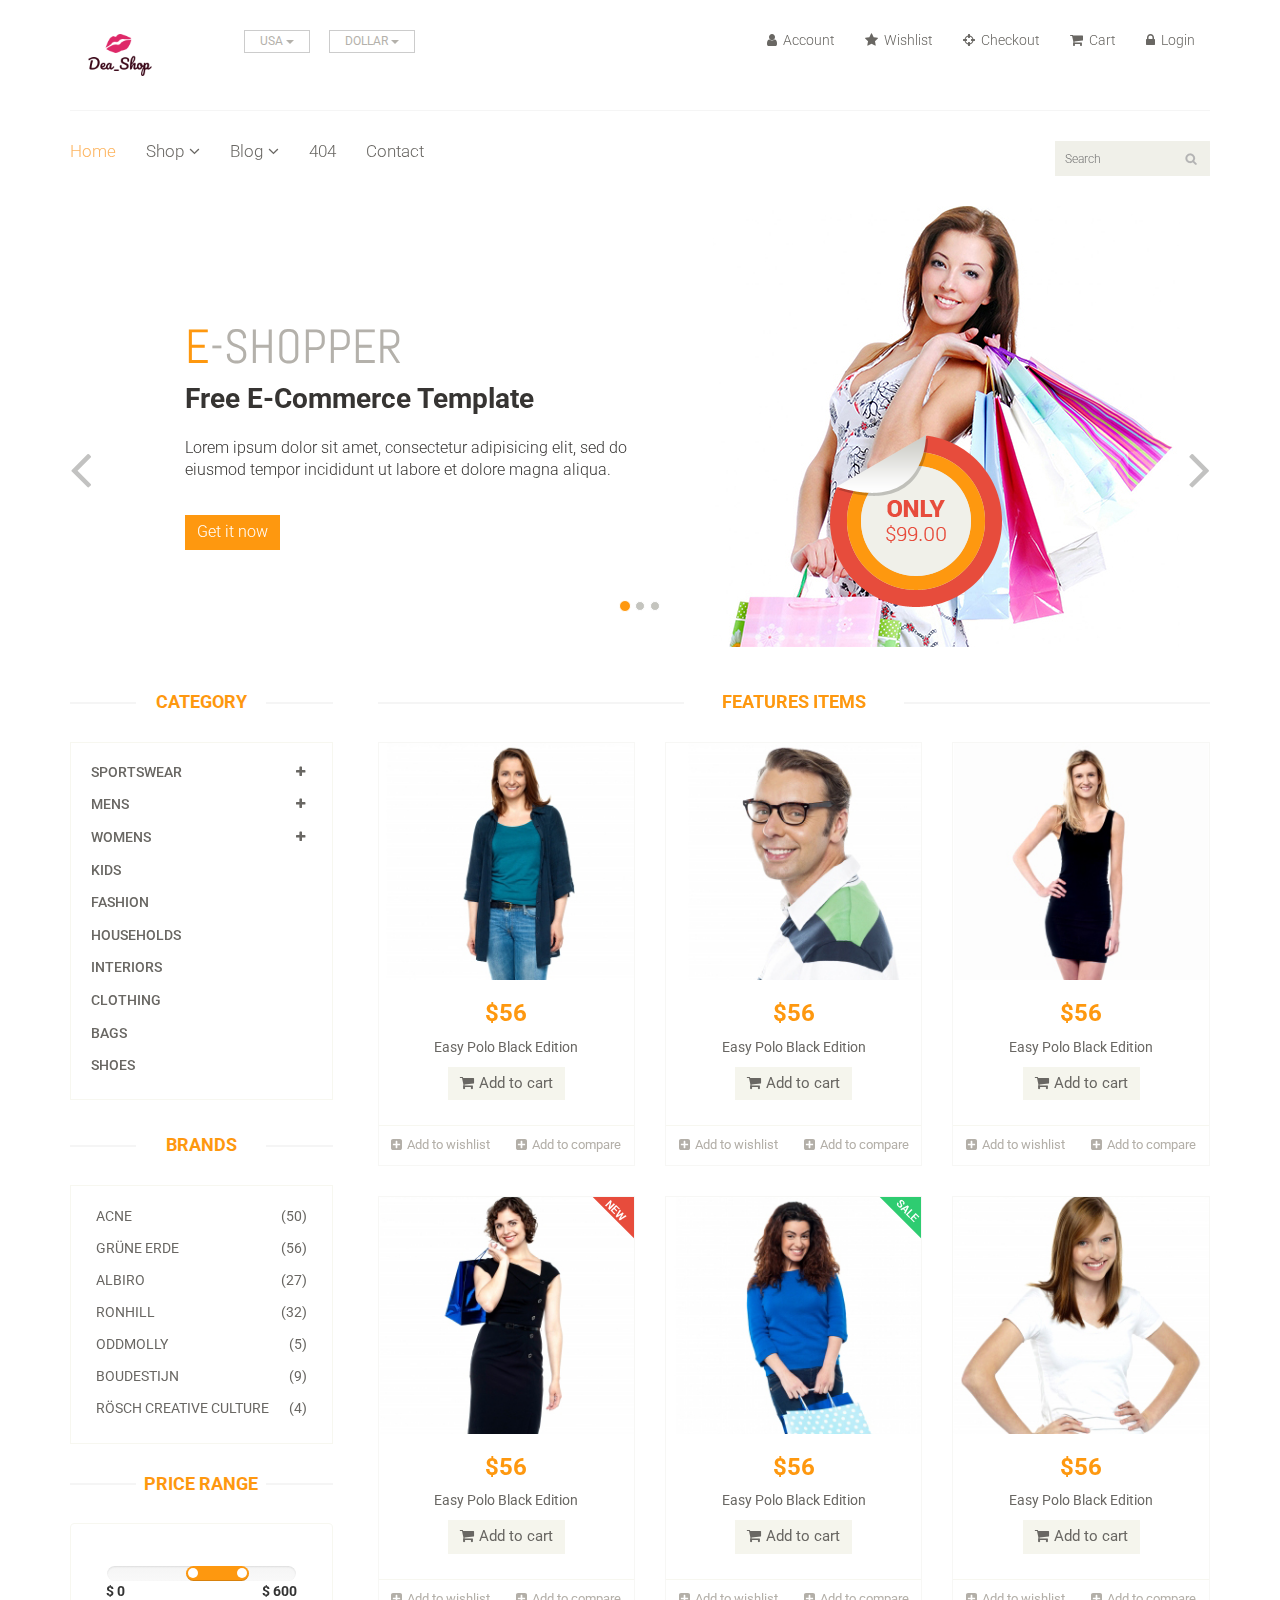
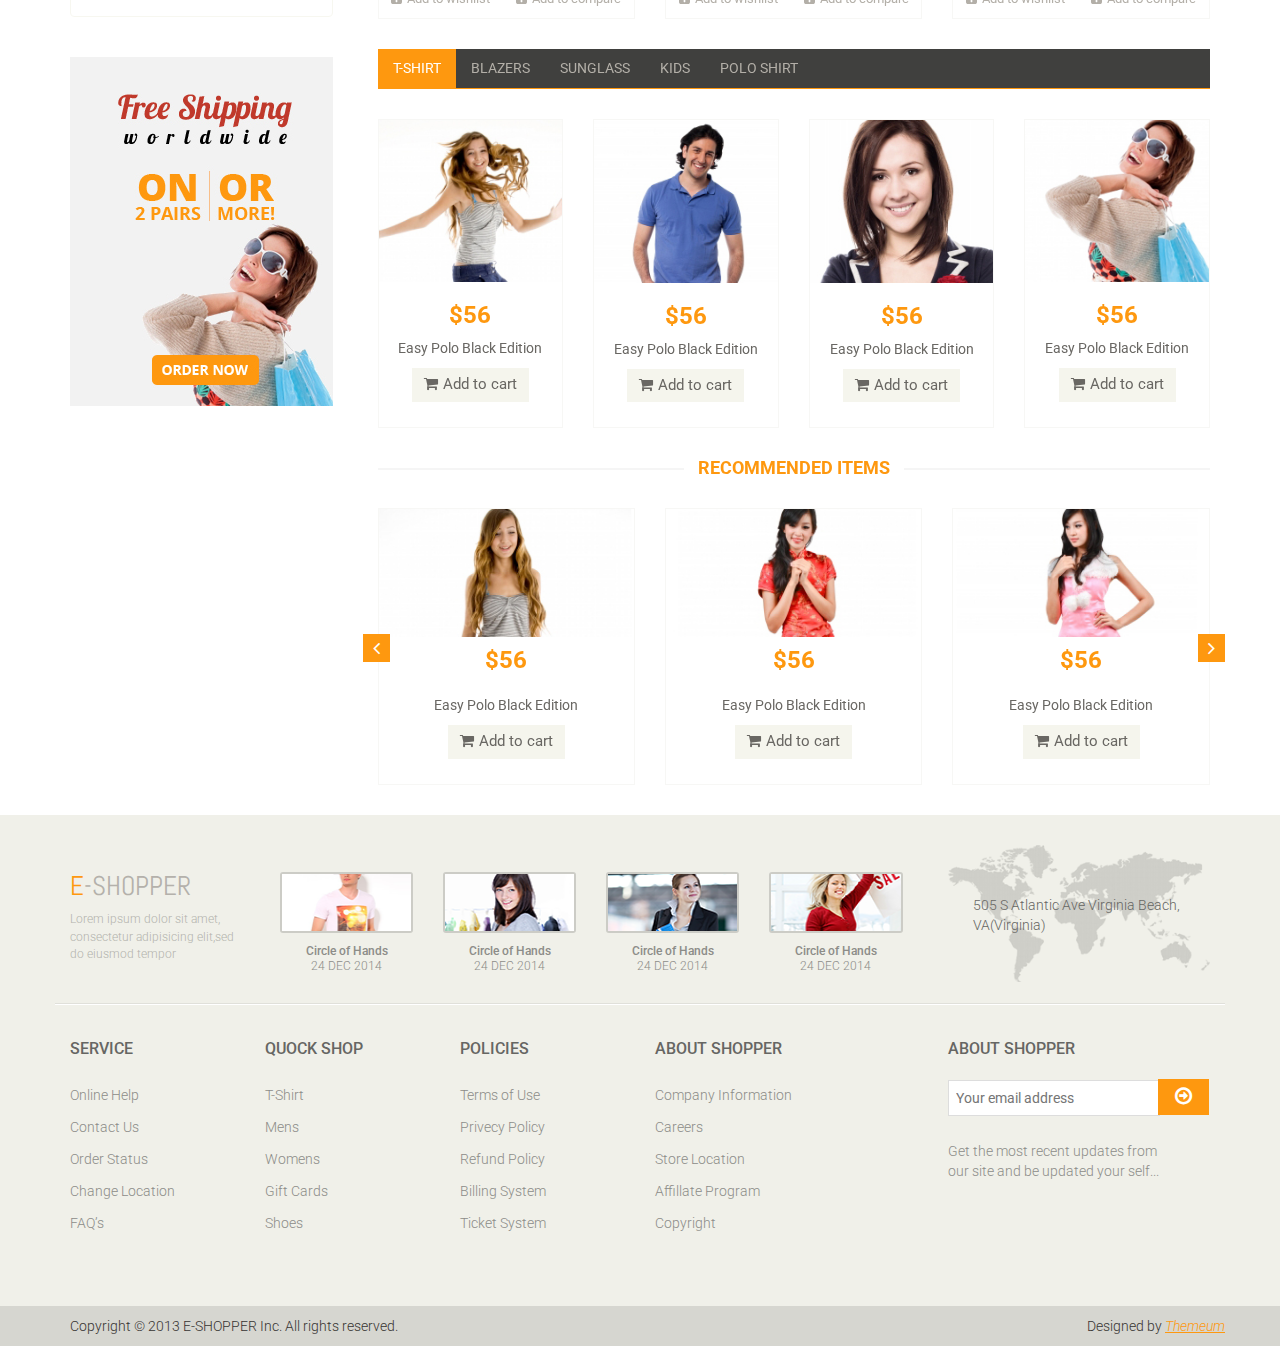
==== index.html @ 7dd2d056 "Add files via upload" ====
<!DOCTYPE html>
<html lang="en">
<head>
    <meta charset="utf-8">
    <meta name="viewport" content="width=device-width, initial-scale=1.0">
    <meta name="description" content="">
    <meta name="author" content="">
    <title>Home | D_Shop</title>
    <link href="css/bootstrap.min.css" rel="stylesheet">
    <link href="css/font-awesome.min.css" rel="stylesheet">
    <link href="css/prettyPhoto.css" rel="stylesheet">
    <link href="css/price-range.css" rel="stylesheet">
    <link href="css/animate.css" rel="stylesheet">
	<link href="css/main.css" rel="stylesheet">
	<link href="css/responsive.css" rel="stylesheet">
	<link href="//maxcdn.bootstrapcdn.com/font-awesome/4.7.0/css/font-awesome.min.css" rel="stylesheet">
    <!--[if lt IE 9]>
    <script src="js/html5shiv.js"></script>
    <script src="js/respond.min.js"></script>
    <![endif]-->       
    <link rel="shortcut icon" href="images/ico/favicon.ico">
    <link rel="apple-touch-icon-precomposed" sizes="144x144" href="images/ico/apple-touch-icon-144-precomposed.png">
    <link rel="apple-touch-icon-precomposed" sizes="114x114" href="images/ico/apple-touch-icon-114-precomposed.png">
    <link rel="apple-touch-icon-precomposed" sizes="72x72" href="images/ico/apple-touch-icon-72-precomposed.png">
    <link rel="apple-touch-icon-precomposed" href="images/ico/apple-touch-icon-57-precomposed.png">
</head><!--/head-->

<body>
	<header id="header"><!--header-->
		<div class="header-middle"><!--header-middle-->
			<div class="container">
				<div class="row">
					<div class="col-md-4 clearfix">
						<div class="logo pull-left">
							<a href="index.html"><img src="./images/logo-toko.png" id="logo-sizing" alt="" /></a>
						</div>
						<div class="btn-group pull-right clearfix">
							<div class="btn-group">
								<button type="button" class="btn btn-default dropdown-toggle usa" data-toggle="dropdown">
									USA
									<span class="caret"></span>
								</button>
								<ul class="dropdown-menu">
									<li><a href="">Asia</a></li>
									<li><a href="">Eropa</a></li>
								</ul>
							</div>
							
							<div class="btn-group">
								<button type="button" class="btn btn-default dropdown-toggle usa" data-toggle="dropdown">
									DOLLAR
									<span class="caret"></span>
								</button>
								<ul class="dropdown-menu">
									<li><a href="">USD</a></li>
									<li><a href="">Pound</a></li>
								</ul>
							</div>
						</div>
					</div>
					<div class="col-md-8 clearfix">
						<div class="shop-menu clearfix pull-right">
							<ul class="nav navbar-nav">
								<li><a href=""><i class="fa fa-user"></i> Account</a></li>
								<li><a href=""><i class="fa fa-star"></i> Wishlist</a></li>
								<li><a href="checkout.html"><i class="fa fa-crosshairs"></i> Checkout</a></li>
								<li><a href="cart.html"><i class="fa fa-shopping-cart"></i> Cart</a></li>
								<li><a href="login.html"><i class="fa fa-lock"></i> Login</a></li>
							</ul>
						</div>
					</div>
				</div>
			</div>
		</div><!--/header-middle-->
	
		<div class="header-bottom"><!--header-bottom-->
			<div class="container">
				<div class="row">
					<div class="col-sm-9">
						<div class="navbar-header">
							<button type="button" class="navbar-toggle" data-toggle="collapse" data-target=".navbar-collapse">
								<span class="sr-only">Toggle navigation</span>
								<span class="icon-bar"></span>
								<span class="icon-bar"></span>
								<span class="icon-bar"></span>
							</button>
						</div>
						<div class="mainmenu pull-left">
							<ul class="nav navbar-nav collapse navbar-collapse">
								<li><a href="index.html" class="active">Home</a></li>
								<li class="dropdown"><a href="#">Shop<i class="fa fa-angle-down"></i></a>
                                    <ul role="menu" class="sub-menu">
                                        <li><a href="shop.html">Products</a></li>
										<li><a href="product-details.html">Product Details</a></li> 
										<li><a href="checkout.html">Checkout</a></li> 
										<li><a href="cart.html">Cart</a></li> 
										<li><a href="login.html">Login</a></li> 
                                    </ul>
                                </li> 
								<li class="dropdown"><a href="#">Blog<i class="fa fa-angle-down"></i></a>
                                    <ul role="menu" class="sub-menu">
                                        <li><a href="blog.html">Blog List</a></li>
										<li><a href="blog-single.html">Blog Single</a></li>
                                    </ul>
                                </li> 
								<li><a href="404.html">404</a></li>
								<li><a href="contact-us.html">Contact</a></li>
							</ul>
						</div>
					</div>
					<div class="col-sm-3">
						<div class="search_box pull-right">
							<input type="text" placeholder="Search"/>
						</div>
					</div>
				</div>
			</div>
		</div><!--/header-bottom-->
	</header><!--/header-->
	
	<section id="slider"><!--slider-->
		<div class="container">
			<div class="row">
				<div class="col-sm-12">
					<div id="slider-carousel" class="carousel slide" data-ride="carousel">
						<ol class="carousel-indicators">
							<li data-target="#slider-carousel" data-slide-to="0" class="active"></li>
							<li data-target="#slider-carousel" data-slide-to="1"></li>
							<li data-target="#slider-carousel" data-slide-to="2"></li>
						</ol>
						
						<div class="carousel-inner">
							<div class="item active">
								<div class="col-sm-6">
									<h1><span>E</span>-SHOPPER</h1>
									<h2>Free E-Commerce Template</h2>
									<p>Lorem ipsum dolor sit amet, consectetur adipisicing elit, sed do eiusmod tempor incididunt ut labore et dolore magna aliqua. </p>
									<button type="button" class="btn btn-default get">Get it now</button>
								</div>
								<div class="col-sm-6">
									<img src="images/home/girl1.jpg" class="girl img-responsive" alt="" />
									<img src="images/home/pricing.png"  class="pricing" alt="" />
								</div>
							</div>
							<div class="item">
								<div class="col-sm-6">
									<h1><span>E</span>-SHOPPER</h1>
									<h2>100% Responsive Design</h2>
									<p>Lorem ipsum dolor sit amet, consectetur adipisicing elit, sed do eiusmod tempor incididunt ut labore et dolore magna aliqua. </p>
									<button type="button" class="btn btn-default get">Get it now</button>
								</div>
								<div class="col-sm-6">
									<img src="images/home/girl2.jpg" class="girl img-responsive" alt="" />
									<img src="images/home/pricing.png"  class="pricing" alt="" />
								</div>
							</div>
							
							<div class="item">
								<div class="col-sm-6">
									<h1><span>E</span>-SHOPPER</h1>
									<h2>Free Ecommerce Template</h2>
									<p>Lorem ipsum dolor sit amet, consectetur adipisicing elit, sed do eiusmod tempor incididunt ut labore et dolore magna aliqua. </p>
									<button type="button" class="btn btn-default get">Get it now</button>
								</div>
								<div class="col-sm-6">
									<img src="images/home/girl3.jpg" class="girl img-responsive" alt="" />
									<img src="images/home/pricing.png" class="pricing" alt="" />
								</div>
							</div>
							
						</div>
						
						<a href="#slider-carousel" class="left control-carousel hidden-xs" data-slide="prev">
							<i class="fa fa-angle-left"></i>
						</a>
						<a href="#slider-carousel" class="right control-carousel hidden-xs" data-slide="next">
							<i class="fa fa-angle-right"></i>
						</a>
					</div>
					
				</div>
			</div>
		</div>
	</section><!--/slider-->
	
	<section>
		<div class="container">
			<div class="row">
				<div class="col-sm-3">
					<div class="left-sidebar">
						<h2>Category</h2>
						<div class="panel-group category-products" id="accordian"><!--category-productsr-->
							<div class="panel panel-default">
								<div class="panel-heading">
									<h4 class="panel-title">
										<a data-toggle="collapse" data-parent="#accordian" href="#sportswear">
											<span class="badge pull-right"><i class="fa fa-plus"></i></span>
											Sportswear
										</a>
									</h4>
								</div>
								<div id="sportswear" class="panel-collapse collapse">
									<div class="panel-body">
										<ul>
											<li><a href="#">Nike </a></li>
											<li><a href="#">Under Armour </a></li>
											<li><a href="#">Adidas </a></li>
											<li><a href="#">Puma</a></li>
											<li><a href="#">ASICS </a></li>
										</ul>
									</div>
								</div>
							</div>
							<div class="panel panel-default">
								<div class="panel-heading">
									<h4 class="panel-title">
										<a data-toggle="collapse" data-parent="#accordian" href="#mens">
											<span class="badge pull-right"><i class="fa fa-plus"></i></span>
											Mens
										</a>
									</h4>
								</div>
								<div id="mens" class="panel-collapse collapse">
									<div class="panel-body">
										<ul>
											<li><a href="#">Fendi</a></li>
											<li><a href="#">Guess</a></li>
											<li><a href="#">Valentino</a></li>
											<li><a href="#">Dior</a></li>
											<li><a href="#">Versace</a></li>
											<li><a href="#">Armani</a></li>
											<li><a href="#">Prada</a></li>
											<li><a href="#">Dolce and Gabbana</a></li>
											<li><a href="#">Chanel</a></li>
											<li><a href="#">Gucci</a></li>
										</ul>
									</div>
								</div>
							</div>
							
							<div class="panel panel-default">
								<div class="panel-heading">
									<h4 class="panel-title">
										<a data-toggle="collapse" data-parent="#accordian" href="#womens">
											<span class="badge pull-right"><i class="fa fa-plus"></i></span>
											Womens
										</a>
									</h4>
								</div>
								<div id="womens" class="panel-collapse collapse">
									<div class="panel-body">
										<ul>
											<li><a href="#">Fendi</a></li>
											<li><a href="#">Guess</a></li>
											<li><a href="#">Valentino</a></li>
											<li><a href="#">Dior</a></li>
											<li><a href="#">Versace</a></li>
										</ul>
									</div>
								</div>
							</div>
							<div class="panel panel-default">
								<div class="panel-heading">
									<h4 class="panel-title"><a href="#">Kids</a></h4>
								</div>
							</div>
							<div class="panel panel-default">
								<div class="panel-heading">
									<h4 class="panel-title"><a href="#">Fashion</a></h4>
								</div>
							</div>
							<div class="panel panel-default">
								<div class="panel-heading">
									<h4 class="panel-title"><a href="#">Households</a></h4>
								</div>
							</div>
							<div class="panel panel-default">
								<div class="panel-heading">
									<h4 class="panel-title"><a href="#">Interiors</a></h4>
								</div>
							</div>
							<div class="panel panel-default">
								<div class="panel-heading">
									<h4 class="panel-title"><a href="#">Clothing</a></h4>
								</div>
							</div>
							<div class="panel panel-default">
								<div class="panel-heading">
									<h4 class="panel-title"><a href="#">Bags</a></h4>
								</div>
							</div>
							<div class="panel panel-default">
								<div class="panel-heading">
									<h4 class="panel-title"><a href="#">Shoes</a></h4>
								</div>
							</div>
						</div><!--/category-products-->
					
						<div class="brands_products"><!--brands_products-->
							<h2>Brands</h2>
							<div class="brands-name">
								<ul class="nav nav-pills nav-stacked">
									<li><a href="#"> <span class="pull-right">(50)</span>Acne</a></li>
									<li><a href="#"> <span class="pull-right">(56)</span>Grüne Erde</a></li>
									<li><a href="#"> <span class="pull-right">(27)</span>Albiro</a></li>
									<li><a href="#"> <span class="pull-right">(32)</span>Ronhill</a></li>
									<li><a href="#"> <span class="pull-right">(5)</span>Oddmolly</a></li>
									<li><a href="#"> <span class="pull-right">(9)</span>Boudestijn</a></li>
									<li><a href="#"> <span class="pull-right">(4)</span>Rösch creative culture</a></li>
								</ul>
							</div>
						</div><!--/brands_products-->
						
						<div class="price-range"><!--price-range-->
							<h2>Price Range</h2>
							<div class="well text-center">
								 <input type="text" class="span2" value="" data-slider-min="0" data-slider-max="600" data-slider-step="5" data-slider-value="[250,450]" id="sl2" ><br />
								 <b class="pull-left">$ 0</b> <b class="pull-right">$ 600</b>
							</div>
						</div><!--/price-range-->
						
						<div class="shipping text-center"><!--shipping-->
							<img src="images/home/shipping.jpg" alt="" />
						</div><!--/shipping-->
					
					</div>
				</div>
				
				<div class="col-sm-9 padding-right">
					<div class="features_items"><!--features_items-->
						<h2 class="title text-center">Features Items</h2>
						<div class="col-sm-4">
							<div class="product-image-wrapper">
								<div class="single-products">
										<div class="productinfo text-center">
											<img src="images/home/product1.jpg" alt="" />
											<h2>$56</h2>
											<p>Easy Polo Black Edition</p>
											<a href="#" class="btn btn-default add-to-cart"><i class="fa fa-shopping-cart"></i>Add to cart</a>
										</div>
										<div class="product-overlay">
											<div class="overlay-content">
												<h2>$56</h2>
												<p>Easy Polo Black Edition</p>
												<a href="#" class="btn btn-default add-to-cart"><i class="fa fa-shopping-cart"></i>Add to cart</a>
											</div>
										</div>
								</div>
								<div class="choose">
									<ul class="nav nav-pills nav-justified">
										<li><a href="#"><i class="fa fa-plus-square"></i>Add to wishlist</a></li>
										<li><a href="#"><i class="fa fa-plus-square"></i>Add to compare</a></li>
									</ul>
								</div>
							</div>
						</div>
						<div class="col-sm-4">
							<div class="product-image-wrapper">
								<div class="single-products">
									<div class="productinfo text-center">
										<img src="images/home/product2.jpg" alt="" />
										<h2>$56</h2>
										<p>Easy Polo Black Edition</p>
										<a href="#" class="btn btn-default add-to-cart"><i class="fa fa-shopping-cart"></i>Add to cart</a>
									</div>
									<div class="product-overlay">
										<div class="overlay-content">
											<h2>$56</h2>
											<p>Easy Polo Black Edition</p>
											<a href="#" class="btn btn-default add-to-cart"><i class="fa fa-shopping-cart"></i>Add to cart</a>
										</div>
									</div>
								</div>
								<div class="choose">
									<ul class="nav nav-pills nav-justified">
										<li><a href="#"><i class="fa fa-plus-square"></i>Add to wishlist</a></li>
										<li><a href="#"><i class="fa fa-plus-square"></i>Add to compare</a></li>
									</ul>
								</div>
							</div>
						</div>
						<div class="col-sm-4">
							<div class="product-image-wrapper">
								<div class="single-products">
									<div class="productinfo text-center">
										<img src="images/home/product3.jpg" alt="" />
										<h2>$56</h2>
										<p>Easy Polo Black Edition</p>
										<a href="#" class="btn btn-default add-to-cart"><i class="fa fa-shopping-cart"></i>Add to cart</a>
									</div>
									<div class="product-overlay">
										<div class="overlay-content">
											<h2>$56</h2>
											<p>Easy Polo Black Edition</p>
											<a href="#" class="btn btn-default add-to-cart"><i class="fa fa-shopping-cart"></i>Add to cart</a>
										</div>
									</div>
								</div>
								<div class="choose">
									<ul class="nav nav-pills nav-justified">
										<li><a href="#"><i class="fa fa-plus-square"></i>Add to wishlist</a></li>
										<li><a href="#"><i class="fa fa-plus-square"></i>Add to compare</a></li>
									</ul>
								</div>
							</div>
						</div>
						<div class="col-sm-4">
							<div class="product-image-wrapper">
								<div class="single-products">
									<div class="productinfo text-center">
										<img src="images/home/product4.jpg" alt="" />
										<h2>$56</h2>
										<p>Easy Polo Black Edition</p>
										<a href="#" class="btn btn-default add-to-cart"><i class="fa fa-shopping-cart"></i>Add to cart</a>
									</div>
									<div class="product-overlay">
										<div class="overlay-content">
											<h2>$56</h2>
											<p>Easy Polo Black Edition</p>
											<a href="#" class="btn btn-default add-to-cart"><i class="fa fa-shopping-cart"></i>Add to cart</a>
										</div>
									</div>
									<img src="images/home/new.png" class="new" alt="" />
								</div>
								<div class="choose">
									<ul class="nav nav-pills nav-justified">
										<li><a href="#"><i class="fa fa-plus-square"></i>Add to wishlist</a></li>
										<li><a href="#"><i class="fa fa-plus-square"></i>Add to compare</a></li>
									</ul>
								</div>
							</div>
						</div>
						<div class="col-sm-4">
							<div class="product-image-wrapper">
								<div class="single-products">
									<div class="productinfo text-center">
										<img src="images/home/product5.jpg" alt="" />
										<h2>$56</h2>
										<p>Easy Polo Black Edition</p>
										<a href="#" class="btn btn-default add-to-cart"><i class="fa fa-shopping-cart"></i>Add to cart</a>
									</div>
									<div class="product-overlay">
										<div class="overlay-content">
											<h2>$56</h2>
											<p>Easy Polo Black Edition</p>
											<a href="#" class="btn btn-default add-to-cart"><i class="fa fa-shopping-cart"></i>Add to cart</a>
										</div>
									</div>
									<img src="images/home/sale.png" class="new" alt="" />
								</div>
								<div class="choose">
									<ul class="nav nav-pills nav-justified">
										<li><a href="#"><i class="fa fa-plus-square"></i>Add to wishlist</a></li>
										<li><a href="#"><i class="fa fa-plus-square"></i>Add to compare</a></li>
									</ul>
								</div>
							</div>
						</div>
						<div class="col-sm-4">
							<div class="product-image-wrapper">
								<div class="single-products">
									<div class="productinfo text-center">
										<img src="images/home/product6.jpg" alt="" />
										<h2>$56</h2>
										<p>Easy Polo Black Edition</p>
										<a href="#" class="btn btn-default add-to-cart"><i class="fa fa-shopping-cart"></i>Add to cart</a>
									</div>
									<div class="product-overlay">
										<div class="overlay-content">
											<h2>$56</h2>
											<p>Easy Polo Black Edition</p>
											<a href="#" class="btn btn-default add-to-cart"><i class="fa fa-shopping-cart"></i>Add to cart</a>
										</div>
									</div>
								</div>
								<div class="choose">
									<ul class="nav nav-pills nav-justified">
										<li><a href="#"><i class="fa fa-plus-square"></i>Add to wishlist</a></li>
										<li><a href="#"><i class="fa fa-plus-square"></i>Add to compare</a></li>
									</ul>
								</div>
							</div>
						</div>
						
					</div><!--features_items-->
					
					<div class="category-tab"><!--category-tab-->
						<div class="col-sm-12">
							<ul class="nav nav-tabs">
								<li class="active"><a href="#tshirt" data-toggle="tab">T-Shirt</a></li>
								<li><a href="#blazers" data-toggle="tab">Blazers</a></li>
								<li><a href="#sunglass" data-toggle="tab">Sunglass</a></li>
								<li><a href="#kids" data-toggle="tab">Kids</a></li>
								<li><a href="#poloshirt" data-toggle="tab">Polo shirt</a></li>
							</ul>
						</div>
						<div class="tab-content">
							<div class="tab-pane fade active in" id="tshirt" >
								<div class="col-sm-3">
									<div class="product-image-wrapper">
										<div class="single-products">
											<div class="productinfo text-center">
												<img src="images/home/gallery1.jpg" alt="" />
												<h2>$56</h2>
												<p>Easy Polo Black Edition</p>
												<a href="#" class="btn btn-default add-to-cart"><i class="fa fa-shopping-cart"></i>Add to cart</a>
											</div>
											
										</div>
									</div>
								</div>
								<div class="col-sm-3">
									<div class="product-image-wrapper">
										<div class="single-products">
											<div class="productinfo text-center">
												<img src="images/home/gallery2.jpg" alt="" />
												<h2>$56</h2>
												<p>Easy Polo Black Edition</p>
												<a href="#" class="btn btn-default add-to-cart"><i class="fa fa-shopping-cart"></i>Add to cart</a>
											</div>
											
										</div>
									</div>
								</div>
								<div class="col-sm-3">
									<div class="product-image-wrapper">
										<div class="single-products">
											<div class="productinfo text-center">
												<img src="images/home/gallery3.jpg" alt="" />
												<h2>$56</h2>
												<p>Easy Polo Black Edition</p>
												<a href="#" class="btn btn-default add-to-cart"><i class="fa fa-shopping-cart"></i>Add to cart</a>
											</div>
											
										</div>
									</div>
								</div>
								<div class="col-sm-3">
									<div class="product-image-wrapper">
										<div class="single-products">
											<div class="productinfo text-center">
												<img src="images/home/gallery4.jpg" alt="" />
												<h2>$56</h2>
												<p>Easy Polo Black Edition</p>
												<a href="#" class="btn btn-default add-to-cart"><i class="fa fa-shopping-cart"></i>Add to cart</a>
											</div>
											
										</div>
									</div>
								</div>
							</div>
							
							<div class="tab-pane fade" id="blazers" >
								<div class="col-sm-3">
									<div class="product-image-wrapper">
										<div class="single-products">
											<div class="productinfo text-center">
												<img src="images/home/gallery4.jpg" alt="" />
												<h2>$56</h2>
												<p>Easy Polo Black Edition</p>
												<a href="#" class="btn btn-default add-to-cart"><i class="fa fa-shopping-cart"></i>Add to cart</a>
											</div>
											
										</div>
									</div>
								</div>
								<div class="col-sm-3">
									<div class="product-image-wrapper">
										<div class="single-products">
											<div class="productinfo text-center">
												<img src="images/home/gallery3.jpg" alt="" />
												<h2>$56</h2>
												<p>Easy Polo Black Edition</p>
												<a href="#" class="btn btn-default add-to-cart"><i class="fa fa-shopping-cart"></i>Add to cart</a>
											</div>
											
										</div>
									</div>
								</div>
								<div class="col-sm-3">
									<div class="product-image-wrapper">
										<div class="single-products">
											<div class="productinfo text-center">
												<img src="images/home/gallery2.jpg" alt="" />
												<h2>$56</h2>
												<p>Easy Polo Black Edition</p>
												<a href="#" class="btn btn-default add-to-cart"><i class="fa fa-shopping-cart"></i>Add to cart</a>
											</div>
											
										</div>
									</div>
								</div>
								<div class="col-sm-3">
									<div class="product-image-wrapper">
										<div class="single-products">
											<div class="productinfo text-center">
												<img src="images/home/gallery1.jpg" alt="" />
												<h2>$56</h2>
												<p>Easy Polo Black Edition</p>
												<a href="#" class="btn btn-default add-to-cart"><i class="fa fa-shopping-cart"></i>Add to cart</a>
											</div>
											
										</div>
									</div>
								</div>
							</div>
							
							<div class="tab-pane fade" id="sunglass" >
								<div class="col-sm-3">
									<div class="product-image-wrapper">
										<div class="single-products">
											<div class="productinfo text-center">
												<img src="images/home/gallery3.jpg" alt="" />
												<h2>$56</h2>
												<p>Easy Polo Black Edition</p>
												<a href="#" class="btn btn-default add-to-cart"><i class="fa fa-shopping-cart"></i>Add to cart</a>
											</div>
											
										</div>
									</div>
								</div>
								<div class="col-sm-3">
									<div class="product-image-wrapper">
										<div class="single-products">
											<div class="productinfo text-center">
												<img src="images/home/gallery4.jpg" alt="" />
												<h2>$56</h2>
												<p>Easy Polo Black Edition</p>
												<a href="#" class="btn btn-default add-to-cart"><i class="fa fa-shopping-cart"></i>Add to cart</a>
											</div>
											
										</div>
									</div>
								</div>
								<div class="col-sm-3">
									<div class="product-image-wrapper">
										<div class="single-products">
											<div class="productinfo text-center">
												<img src="images/home/gallery1.jpg" alt="" />
												<h2>$56</h2>
												<p>Easy Polo Black Edition</p>
												<a href="#" class="btn btn-default add-to-cart"><i class="fa fa-shopping-cart"></i>Add to cart</a>
											</div>
											
										</div>
									</div>
								</div>
								<div class="col-sm-3">
									<div class="product-image-wrapper">
										<div class="single-products">
											<div class="productinfo text-center">
												<img src="images/home/gallery2.jpg" alt="" />
												<h2>$56</h2>
												<p>Easy Polo Black Edition</p>
												<a href="#" class="btn btn-default add-to-cart"><i class="fa fa-shopping-cart"></i>Add to cart</a>
											</div>
											
										</div>
									</div>
								</div>
							</div>
							
							<div class="tab-pane fade" id="kids" >
								<div class="col-sm-3">
									<div class="product-image-wrapper">
										<div class="single-products">
											<div class="productinfo text-center">
												<img src="images/home/gallery1.jpg" alt="" />
												<h2>$56</h2>
												<p>Easy Polo Black Edition</p>
												<a href="#" class="btn btn-default add-to-cart"><i class="fa fa-shopping-cart"></i>Add to cart</a>
											</div>
											
										</div>
									</div>
								</div>
								<div class="col-sm-3">
									<div class="product-image-wrapper">
										<div class="single-products">
											<div class="productinfo text-center">
												<img src="images/home/gallery2.jpg" alt="" />
												<h2>$56</h2>
												<p>Easy Polo Black Edition</p>
												<a href="#" class="btn btn-default add-to-cart"><i class="fa fa-shopping-cart"></i>Add to cart</a>
											</div>
											
										</div>
									</div>
								</div>
								<div class="col-sm-3">
									<div class="product-image-wrapper">
										<div class="single-products">
											<div class="productinfo text-center">
												<img src="images/home/gallery3.jpg" alt="" />
												<h2>$56</h2>
												<p>Easy Polo Black Edition</p>
												<a href="#" class="btn btn-default add-to-cart"><i class="fa fa-shopping-cart"></i>Add to cart</a>
											</div>
											
										</div>
									</div>
								</div>
								<div class="col-sm-3">
									<div class="product-image-wrapper">
										<div class="single-products">
											<div class="productinfo text-center">
												<img src="images/home/gallery4.jpg" alt="" />
												<h2>$56</h2>
												<p>Easy Polo Black Edition</p>
												<a href="#" class="btn btn-default add-to-cart"><i class="fa fa-shopping-cart"></i>Add to cart</a>
											</div>
											
										</div>
									</div>
								</div>
							</div>
							
							<div class="tab-pane fade" id="poloshirt" >
								<div class="col-sm-3">
									<div class="product-image-wrapper">
										<div class="single-products">
											<div class="productinfo text-center">
												<img src="images/home/gallery2.jpg" alt="" />
												<h2>$56</h2>
												<p>Easy Polo Black Edition</p>
												<a href="#" class="btn btn-default add-to-cart"><i class="fa fa-shopping-cart"></i>Add to cart</a>
											</div>
											
										</div>
									</div>
								</div>
								<div class="col-sm-3">
									<div class="product-image-wrapper">
										<div class="single-products">
											<div class="productinfo text-center">
												<img src="images/home/gallery4.jpg" alt="" />
												<h2>$56</h2>
												<p>Easy Polo Black Edition</p>
												<a href="#" class="btn btn-default add-to-cart"><i class="fa fa-shopping-cart"></i>Add to cart</a>
											</div>
											
										</div>
									</div>
								</div>
								<div class="col-sm-3">
									<div class="product-image-wrapper">
										<div class="single-products">
											<div class="productinfo text-center">
												<img src="images/home/gallery3.jpg" alt="" />
												<h2>$56</h2>
												<p>Easy Polo Black Edition</p>
												<a href="#" class="btn btn-default add-to-cart"><i class="fa fa-shopping-cart"></i>Add to cart</a>
											</div>
											
										</div>
									</div>
								</div>
								<div class="col-sm-3">
									<div class="product-image-wrapper">
										<div class="single-products">
											<div class="productinfo text-center">
												<img src="images/home/gallery1.jpg" alt="" />
												<h2>$56</h2>
												<p>Easy Polo Black Edition</p>
												<a href="#" class="btn btn-default add-to-cart"><i class="fa fa-shopping-cart"></i>Add to cart</a>
											</div>
											
										</div>
									</div>
								</div>
							</div>
						</div>
					</div><!--/category-tab-->
					
					<div class="recommended_items"><!--recommended_items-->
						<h2 class="title text-center">recommended items</h2>
						
						<div id="recommended-item-carousel" class="carousel slide" data-ride="carousel">
							<div class="carousel-inner">
								<div class="item active">	
									<div class="col-sm-4">
										<div class="product-image-wrapper">
											<div class="single-products">
												<div class="productinfo text-center">
													<img src="images/home/recommend1.jpg" alt="" />
													<h2>$56</h2>
													<p>Easy Polo Black Edition</p>
													<a href="#" class="btn btn-default add-to-cart"><i class="fa fa-shopping-cart"></i>Add to cart</a>
												</div>
												
											</div>
										</div>
									</div>
									<div class="col-sm-4">
										<div class="product-image-wrapper">
											<div class="single-products">
												<div class="productinfo text-center">
													<img src="images/home/recommend2.jpg" alt="" />
													<h2>$56</h2>
													<p>Easy Polo Black Edition</p>
													<a href="#" class="btn btn-default add-to-cart"><i class="fa fa-shopping-cart"></i>Add to cart</a>
												</div>
												
											</div>
										</div>
									</div>
									<div class="col-sm-4">
										<div class="product-image-wrapper">
											<div class="single-products">
												<div class="productinfo text-center">
													<img src="images/home/recommend3.jpg" alt="" />
													<h2>$56</h2>
													<p>Easy Polo Black Edition</p>
													<a href="#" class="btn btn-default add-to-cart"><i class="fa fa-shopping-cart"></i>Add to cart</a>
												</div>
												
											</div>
										</div>
									</div>
								</div>
								<div class="item">	
									<div class="col-sm-4">
										<div class="product-image-wrapper">
											<div class="single-products">
												<div class="productinfo text-center">
													<img src="images/home/recommend1.jpg" alt="" />
													<h2>$56</h2>
													<p>Easy Polo Black Edition</p>
													<a href="#" class="btn btn-default add-to-cart"><i class="fa fa-shopping-cart"></i>Add to cart</a>
												</div>
												
											</div>
										</div>
									</div>
									<div class="col-sm-4">
										<div class="product-image-wrapper">
											<div class="single-products">
												<div class="productinfo text-center">
													<img src="images/home/recommend2.jpg" alt="" />
													<h2>$56</h2>
													<p>Easy Polo Black Edition</p>
													<a href="#" class="btn btn-default add-to-cart"><i class="fa fa-shopping-cart"></i>Add to cart</a>
												</div>
												
											</div>
										</div>
									</div>
									<div class="col-sm-4">
										<div class="product-image-wrapper">
											<div class="single-products">
												<div class="productinfo text-center">
													<img src="images/home/recommend3.jpg" alt="" />
													<h2>$56</h2>
													<p>Easy Polo Black Edition</p>
													<a href="#" class="btn btn-default add-to-cart"><i class="fa fa-shopping-cart"></i>Add to cart</a>
												</div>
												
											</div>
										</div>
									</div>
								</div>
							</div>
							 <a class="left recommended-item-control" href="#recommended-item-carousel" data-slide="prev">
								<i class="fa fa-angle-left"></i>
							  </a>
							  <a class="right recommended-item-control" href="#recommended-item-carousel" data-slide="next">
								<i class="fa fa-angle-right"></i>
							  </a>			
						</div>
					</div><!--/recommended_items-->
					
				</div>
			</div>
		</div>
	</section>
	
	<footer id="footer"><!--Footer-->
		<div class="footer-top">
			<div class="container">
				<div class="row">
					<div class="col-sm-2">
						<div class="companyinfo">
							<h2><span>e</span>-shopper</h2>
							<p>Lorem ipsum dolor sit amet, consectetur adipisicing elit,sed do eiusmod tempor</p>
						</div>
					</div>
					<div class="col-sm-7">
						<div class="col-sm-3">
							<div class="video-gallery text-center">
								<a href="#">
									<div class="iframe-img">
										<img src="images/home/iframe1.png" alt="" />
									</div>
									<div class="overlay-icon">
										<i class="fa fa-play-circle-o"></i>
									</div>
								</a>
								<p>Circle of Hands</p>
								<h2>24 DEC 2014</h2>
							</div>
						</div>
						
						<div class="col-sm-3">
							<div class="video-gallery text-center">
								<a href="#">
									<div class="iframe-img">
										<img src="images/home/iframe2.png" alt="" />
									</div>
									<div class="overlay-icon">
										<i class="fa fa-play-circle-o"></i>
									</div>
								</a>
								<p>Circle of Hands</p>
								<h2>24 DEC 2014</h2>
							</div>
						</div>
						
						<div class="col-sm-3">
							<div class="video-gallery text-center">
								<a href="#">
									<div class="iframe-img">
										<img src="images/home/iframe3.png" alt="" />
									</div>
									<div class="overlay-icon">
										<i class="fa fa-play-circle-o"></i>
									</div>
								</a>
								<p>Circle of Hands</p>
								<h2>24 DEC 2014</h2>
							</div>
						</div>
						
						<div class="col-sm-3">
							<div class="video-gallery text-center">
								<a href="#">
									<div class="iframe-img">
										<img src="images/home/iframe4.png" alt="" />
									</div>
									<div class="overlay-icon">
										<i class="fa fa-play-circle-o"></i>
									</div>
								</a>
								<p>Circle of Hands</p>
								<h2>24 DEC 2014</h2>
							</div>
						</div>
					</div>
					<div class="col-sm-3">
						<div class="address">
							<img src="images/home/map.png" alt="" />
							<p>505 S Atlantic Ave Virginia Beach, VA(Virginia)</p>
						</div>
					</div>
				</div>
			</div>
		</div>
		
		<div class="footer-widget">
			<div class="container">
				<div class="row">
					<div class="col-sm-2">
						<div class="single-widget">
							<h2>Service</h2>
							<ul class="nav nav-pills nav-stacked">
								<li><a href="#">Online Help</a></li>
								<li><a href="#">Contact Us</a></li>
								<li><a href="#">Order Status</a></li>
								<li><a href="#">Change Location</a></li>
								<li><a href="#">FAQ’s</a></li>
							</ul>
						</div>
					</div>
					<div class="col-sm-2">
						<div class="single-widget">
							<h2>Quock Shop</h2>
							<ul class="nav nav-pills nav-stacked">
								<li><a href="#">T-Shirt</a></li>
								<li><a href="#">Mens</a></li>
								<li><a href="#">Womens</a></li>
								<li><a href="#">Gift Cards</a></li>
								<li><a href="#">Shoes</a></li>
							</ul>
						</div>
					</div>
					<div class="col-sm-2">
						<div class="single-widget">
							<h2>Policies</h2>
							<ul class="nav nav-pills nav-stacked">
								<li><a href="#">Terms of Use</a></li>
								<li><a href="#">Privecy Policy</a></li>
								<li><a href="#">Refund Policy</a></li>
								<li><a href="#">Billing System</a></li>
								<li><a href="#">Ticket System</a></li>
							</ul>
						</div>
					</div>
					<div class="col-sm-2">
						<div class="single-widget">
							<h2>About Shopper</h2>
							<ul class="nav nav-pills nav-stacked">
								<li><a href="#">Company Information</a></li>
								<li><a href="#">Careers</a></li>
								<li><a href="#">Store Location</a></li>
								<li><a href="#">Affillate Program</a></li>
								<li><a href="#">Copyright</a></li>
							</ul>
						</div>
					</div>
					<div class="col-sm-3 col-sm-offset-1">
						<div class="single-widget">
							<h2>About Shopper</h2>
							<form action="#" class="searchform">
								<input type="text" placeholder="Your email address" />
								<button type="submit" class="btn btn-default"><i class="fa fa-arrow-circle-o-right"></i></button>
								<p>Get the most recent updates from <br />our site and be updated your self...</p>
							</form>
						</div>
					</div>
					
				</div>
			</div>
		</div>
		
		<div class="footer-bottom">
			<div class="container">
				<div class="row">
					<p class="pull-left">Copyright © 2013 E-SHOPPER Inc. All rights reserved.</p>
					<p class="pull-right">Designed by <span><a target="_blank" href="http://www.themeum.com">Themeum</a></span></p>
				</div>
			</div>
		</div>
		
	</footer><!--/Footer-->
	

  
    <script src="js/jquery.js"></script>
	<script src="js/bootstrap.min.js"></script>
	<script src="js/jquery.scrollUp.min.js"></script>
	<script src="js/price-range.js"></script>
    <script src="js/jquery.prettyPhoto.js"></script>
    <script src="js/main.js"></script>
</body>
</html>
---- css/prettyPhoto.css ----
div.pp_default .pp_top,div.pp_default .pp_top .pp_middle,div.pp_default .pp_top .pp_left,div.pp_default .pp_top .pp_right,div.pp_default .pp_bottom,div.pp_default .pp_bottom .pp_left,div.pp_default .pp_bottom .pp_middle,div.pp_default .pp_bottom .pp_right{height:13px}
div.pp_default .pp_top .pp_left{background:url(../images/prettyPhoto/default/sprite.png) -78px -93px no-repeat}
div.pp_default .pp_top .pp_middle{background:url(../images/prettyPhoto/default/sprite_x.png) top left repeat-x}
div.pp_default .pp_top .pp_right{background:url(../images/prettyPhoto/default/sprite.png) -112px -93px no-repeat}
div.pp_default .pp_content .ppt{color:#f8f8f8}
div.pp_default .pp_content_container .pp_left{background:url(../images/prettyPhoto/default/sprite_y.png) -7px 0 repeat-y;padding-left:13px}
div.pp_default .pp_content_container .pp_right{background:url(../images/prettyPhoto/default/sprite_y.png) top right repeat-y;padding-right:13px}
div.pp_default .pp_next:hover{background:url(../images/prettyPhoto/default/sprite_next.png) center right no-repeat;cursor:pointer}
div.pp_default .pp_previous:hover{background:url(../images/prettyPhoto/default/sprite_prev.png) center left no-repeat;cursor:pointer}
div.pp_default .pp_expand{background:url(../images/prettyPhoto/default/sprite.png) 0 -29px no-repeat;cursor:pointer;width:28px;height:28px}
div.pp_default .pp_expand:hover{background:url(../images/prettyPhoto/default/sprite.png) 0 -56px no-repeat;cursor:pointer}
div.pp_default .pp_contract{background:url(../images/prettyPhoto/default/sprite.png) 0 -84px no-repeat;cursor:pointer;width:28px;height:28px}
div.pp_default .pp_contract:hover{background:url(../images/prettyPhoto/default/sprite.png) 0 -113px no-repeat;cursor:pointer}
div.pp_default .pp_close{width:30px;height:30px;background:url(../images/prettyPhoto/default/sprite.png) 2px 1px no-repeat;cursor:pointer}
div.pp_default .pp_gallery ul li a{background:url(../images/prettyPhoto/default/default_thumb.png) center center #f8f8f8;border:1px solid #aaa}
div.pp_default .pp_social{margin-top:7px}
div.pp_default .pp_gallery a.pp_arrow_previous,div.pp_default .pp_gallery a.pp_arrow_next{position:static;left:auto}
div.pp_default .pp_nav .pp_play,div.pp_default .pp_nav .pp_pause{background:url(../images/prettyPhoto/default/sprite.png) -51px 1px no-repeat;height:30px;width:30px}
div.pp_default .pp_nav .pp_pause{background-position:-51px -29px}
div.pp_default a.pp_arrow_previous,div.pp_default a.pp_arrow_next{background:url(../images/prettyPhoto/default/sprite.png) -31px -3px no-repeat;height:20px;width:20px;margin:4px 0 0}
div.pp_default a.pp_arrow_next{left:52px;background-position:-82px -3px}
div.pp_default .pp_content_container .pp_details{margin-top:5px}
div.pp_default .pp_nav{clear:none;height:30px;width:110px;position:relative}
div.pp_default .pp_nav .currentTextHolder{font-family:Georgia;font-style:italic;color:#999;font-size:11px;left:75px;line-height:25px;position:absolute;top:2px;margin:0;padding:0 0 0 10px}
div.pp_default .pp_close:hover,div.pp_default .pp_nav .pp_play:hover,div.pp_default .pp_nav .pp_pause:hover,div.pp_default .pp_arrow_next:hover,div.pp_default .pp_arrow_previous:hover{opacity:0.7}
div.pp_default .pp_description{font-size:11px;font-weight:700;line-height:14px;margin:5px 50px 5px 0}
div.pp_default .pp_bottom .pp_left{background:url(../images/prettyPhoto/default/sprite.png) -78px -127px no-repeat}
div.pp_default .pp_bottom .pp_middle{background:url(../images/prettyPhoto/default/sprite_x.png) bottom left repeat-x}
div.pp_default .pp_bottom .pp_right{background:url(../images/prettyPhoto/default/sprite.png) -112px -127px no-repeat}
div.pp_default .pp_loaderIcon{background:url(../images/prettyPhoto/default/loader.gif) center center no-repeat}
div.light_rounded .pp_top .pp_left{background:url(../images/prettyPhoto/light_rounded/sprite.png) -88px -53px no-repeat}
div.light_rounded .pp_top .pp_right{background:url(../images/prettyPhoto/light_rounded/sprite.png) -110px -53px no-repeat}
div.light_rounded .pp_next:hover{background:url(../images/prettyPhoto/light_rounded/btnNext.png) center right no-repeat;cursor:pointer}
div.light_rounded .pp_previous:hover{background:url(../images/prettyPhoto/light_rounded/btnPrevious.png) center left no-repeat;cursor:pointer}
div.light_rounded .pp_expand{background:url(../images/prettyPhoto/light_rounded/sprite.png) -31px -26px no-repeat;cursor:pointer}
div.light_rounded .pp_expand:hover{background:url(../images/prettyPhoto/light_rounded/sprite.png) -31px -47px no-repeat;cursor:pointer}
div.light_rounded .pp_contract{background:url(../images/prettyPhoto/light_rounded/sprite.png) 0 -26px no-repeat;cursor:pointer}
div.light_rounded .pp_contract:hover{background:url(../images/prettyPhoto/light_rounded/sprite.png) 0 -47px no-repeat;cursor:pointer}
div.light_rounded .pp_close{width:75px;height:22px;background:url(../images/prettyPhoto/light_rounded/sprite.png) -1px -1px no-repeat;cursor:pointer}
div.light_rounded .pp_nav .pp_play{background:url(../images/prettyPhoto/light_rounded/sprite.png) -1px -100px no-repeat;height:15px;width:14px}
div.light_rounded .pp_nav .pp_pause{background:url(../images/prettyPhoto/light_rounded/sprite.png) -24px -100px no-repeat;height:15px;width:14px}
div.light_rounded .pp_arrow_previous{background:url(../images/prettyPhoto/light_rounded/sprite.png) 0 -71px no-repeat}
div.light_rounded .pp_arrow_next{background:url(../images/prettyPhoto/light_rounded/sprite.png) -22px -71px no-repeat}
div.light_rounded .pp_bottom .pp_left{background:url(../images/prettyPhoto/light_rounded/sprite.png) -88px -80px no-repeat}
div.light_rounded .pp_bottom .pp_right{background:url(../images/prettyPhoto/light_rounded/sprite.png) -110px -80px no-repeat}
div.dark_rounded .pp_top .pp_left{background:url(../images/prettyPhoto/dark_rounded/sprite.png) -88px -53px no-repeat}
div.dark_rounded .pp_top .pp_right{background:url(../images/prettyPhoto/dark_rounded/sprite.png) -110px -53px no-repeat}
div.dark_rounded .pp_content_container .pp_left{background:url(../images/prettyPhoto/dark_rounded/contentPattern.png) top left repeat-y}
div.dark_rounded .pp_content_container .pp_right{background:url(../images/prettyPhoto/dark_rounded/contentPattern.png) top right repeat-y}
div.dark_rounded .pp_next:hover{background:url(../images/prettyPhoto/dark_rounded/btnNext.png) center right no-repeat;cursor:pointer}
div.dark_rounded .pp_previous:hover{background:url(../images/prettyPhoto/dark_rounded/btnPrevious.png) center left no-repeat;cursor:pointer}
div.dark_rounded .pp_expand{background:url(../images/prettyPhoto/dark_rounded/sprite.png) -31px -26px no-repeat;cursor:pointer}
div.dark_rounded .pp_expand:hover{background:url(../images/prettyPhoto/dark_rounded/sprite.png) -31px -47px no-repeat;cursor:pointer}
div.dark_rounded .pp_contract{background:url(../images/prettyPhoto/dark_rounded/sprite.png) 0 -26px no-repeat;cursor:pointer}
div.dark_rounded .pp_contract:hover{background:url(../images/prettyPhoto/dark_rounded/sprite.png) 0 -47px no-repeat;cursor:pointer}
div.dark_rounded .pp_close{width:75px;height:22px;background:url(../images/prettyPhoto/dark_rounded/sprite.png) -1px -1px no-repeat;cursor:pointer}
div.dark_rounded .pp_description{margin-right:85px;color:#fff}
div.dark_rounded .pp_nav .pp_play{background:url(../images/prettyPhoto/dark_rounded/sprite.png) -1px -100px no-repeat;height:15px;width:14px}
div.dark_rounded .pp_nav .pp_pause{background:url(../images/prettyPhoto/dark_rounded/sprite.png) -24px -100px no-repeat;height:15px;width:14px}
div.dark_rounded .pp_arrow_previous{background:url(../images/prettyPhoto/dark_rounded/sprite.png) 0 -71px no-repeat}
div.dark_rounded .pp_arrow_next{background:url(../images/prettyPhoto/dark_rounded/sprite.png) -22px -71px no-repeat}
div.dark_rounded .pp_bottom .pp_left{background:url(../images/prettyPhoto/dark_rounded/sprite.png) -88px -80px no-repeat}
div.dark_rounded .pp_bottom .pp_right{background:url(../images/prettyPhoto/dark_rounded/sprite.png) -110px -80px no-repeat}
div.dark_rounded .pp_loaderIcon{background:url(../images/prettyPhoto/dark_rounded/loader.gif) center center no-repeat}
div.dark_square .pp_left,div.dark_square .pp_middle,div.dark_square .pp_right,div.dark_square .pp_content{background:#000}
div.dark_square .pp_description{color:#fff;margin:0 85px 0 0}
div.dark_square .pp_loaderIcon{background:url(../images/prettyPhoto/dark_square/loader.gif) center center no-repeat}
div.dark_square .pp_expand{background:url(../images/prettyPhoto/dark_square/sprite.png) -31px -26px no-repeat;cursor:pointer}
div.dark_square .pp_expand:hover{background:url(../images/prettyPhoto/dark_square/sprite.png) -31px -47px no-repeat;cursor:pointer}
div.dark_square .pp_contract{background:url(../images/prettyPhoto/dark_square/sprite.png) 0 -26px no-repeat;cursor:pointer}
div.dark_square .pp_contract:hover{background:url(../images/prettyPhoto/dark_square/sprite.png) 0 -47px no-repeat;cursor:pointer}
div.dark_square .pp_close{width:75px;height:22px;background:url(../images/prettyPhoto/dark_square/sprite.png) -1px -1px no-repeat;cursor:pointer}
div.dark_square .pp_nav{clear:none}
div.dark_square .pp_nav .pp_play{background:url(../images/prettyPhoto/dark_square/sprite.png) -1px -100px no-repeat;height:15px;width:14px}
div.dark_square .pp_nav .pp_pause{background:url(../images/prettyPhoto/dark_square/sprite.png) -24px -100px no-repeat;height:15px;width:14px}
div.dark_square .pp_arrow_previous{background:url(../images/prettyPhoto/dark_square/sprite.png) 0 -71px no-repeat}
div.dark_square .pp_arrow_next{background:url(../images/prettyPhoto/dark_square/sprite.png) -22px -71px no-repeat}
div.dark_square .pp_next:hover{background:url(../images/prettyPhoto/dark_square/btnNext.png) center right no-repeat;cursor:pointer}
div.dark_square .pp_previous:hover{background:url(../images/prettyPhoto/dark_square/btnPrevious.png) center left no-repeat;cursor:pointer}
div.light_square .pp_expand{background:url(../images/prettyPhoto/light_square/sprite.png) -31px -26px no-repeat;cursor:pointer}
div.light_square .pp_expand:hover{background:url(../images/prettyPhoto/light_square/sprite.png) -31px -47px no-repeat;cursor:pointer}
div.light_square .pp_contract{background:url(../images/prettyPhoto/light_square/sprite.png) 0 -26px no-repeat;cursor:pointer}
div.light_square .pp_contract:hover{background:url(../images/prettyPhoto/light_square/sprite.png) 0 -47px no-repeat;cursor:pointer}
div.light_square .pp_close{width:75px;height:22px;background:url(../images/prettyPhoto/light_square/sprite.png) -1px -1px no-repeat;cursor:pointer}
div.light_square .pp_nav .pp_play{background:url(../images/prettyPhoto/light_square/sprite.png) -1px -100px no-repeat;height:15px;width:14px}
div.light_square .pp_nav .pp_pause{background:url(../images/prettyPhoto/light_square/sprite.png) -24px -100px no-repeat;height:15px;width:14px}
div.light_square .pp_arrow_previous{background:url(../images/prettyPhoto/light_square/sprite.png) 0 -71px no-repeat}
div.light_square .pp_arrow_next{background:url(../images/prettyPhoto/light_square/sprite.png) -22px -71px no-repeat}
div.light_square .pp_next:hover{background:url(../images/prettyPhoto/light_square/btnNext.png) center right no-repeat;cursor:pointer}
div.light_square .pp_previous:hover{background:url(../images/prettyPhoto/light_square/btnPrevious.png) center left no-repeat;cursor:pointer}
div.facebook .pp_top .pp_left{background:url(../images/prettyPhoto/facebook/sprite.png) -88px -53px no-repeat}
div.facebook .pp_top .pp_middle{background:url(../images/prettyPhoto/facebook/contentPatternTop.png) top left repeat-x}
div.facebook .pp_top .pp_right{background:url(../images/prettyPhoto/facebook/sprite.png) -110px -53px no-repeat}
div.facebook .pp_content_container .pp_left{background:url(../images/prettyPhoto/facebook/contentPatternLeft.png) top left repeat-y}
div.facebook .pp_content_container .pp_right{background:url(../images/prettyPhoto/facebook/contentPatternRight.png) top right repeat-y}
div.facebook .pp_expand{background:url(../images/prettyPhoto/facebook/sprite.png) -31px -26px no-repeat;cursor:pointer}
div.facebook .pp_expand:hover{background:url(../images/prettyPhoto/facebook/sprite.png) -31px -47px no-repeat;cursor:pointer}
div.facebook .pp_contract{background:url(../images/prettyPhoto/facebook/sprite.png) 0 -26px no-repeat;cursor:pointer}
div.facebook .pp_contract:hover{background:url(../images/prettyPhoto/facebook/sprite.png) 0 -47px no-repeat;cursor:pointer}
div.facebook .pp_close{width:22px;height:22px;background:url(../images/prettyPhoto/facebook/sprite.png) -1px -1px no-repeat;cursor:pointer}
div.facebook .pp_description{margin:0 37px 0 0}
div.facebook .pp_loaderIcon{background:url(../images/prettyPhoto/facebook/loader.gif) center center no-repeat}
div.facebook .pp_arrow_previous{background:url(../images/prettyPhoto/facebook/sprite.png) 0 -71px no-repeat;height:22px;margin-top:0;width:22px}
div.facebook .pp_arrow_previous.disabled{background-position:0 -96px;cursor:default}
div.facebook .pp_arrow_next{background:url(../images/prettyPhoto/facebook/sprite.png) -32px -71px no-repeat;height:22px;margin-top:0;width:22px}
div.facebook .pp_arrow_next.disabled{background-position:-32px -96px;cursor:default}
div.facebook .pp_nav{margin-top:0}
div.facebook .pp_nav p{font-size:15px;padding:0 3px 0 4px}
div.facebook .pp_nav .pp_play{background:url(../images/prettyPhoto/facebook/sprite.png) -1px -123px no-repeat;height:22px;width:22px}
div.facebook .pp_nav .pp_pause{background:url(../images/prettyPhoto/facebook/sprite.png) -32px -123px no-repeat;height:22px;width:22px}
div.facebook .pp_next:hover{background:url(../images/prettyPhoto/facebook/btnNext.png) center right no-repeat;cursor:pointer}
div.facebook .pp_previous:hover{background:url(../images/prettyPhoto/facebook/btnPrevious.png) center left no-repeat;cursor:pointer}
div.facebook .pp_bottom .pp_left{background:url(../images/prettyPhoto/facebook/sprite.png) -88px -80px no-repeat}
div.facebook .pp_bottom .pp_middle{background:url(../images/prettyPhoto/facebook/contentPatternBottom.png) top left repeat-x}
div.facebook .pp_bottom .pp_right{background:url(../images/prettyPhoto/facebook/sprite.png) -110px -80px no-repeat}
div.pp_pic_holder a:focus{outline:none}
div.pp_overlay{background:#000;display:none;left:0;position:absolute;top:0;width:100%;z-index:9500}
div.pp_pic_holder{display:none;position:absolute;width:100px;z-index:10000}
.pp_content{height:40px;min-width:40px}
* html .pp_content{width:40px}
.pp_content_container{position:relative;text-align:left;width:100%}
.pp_content_container .pp_left{padding-left:20px}
.pp_content_container .pp_right{padding-right:20px}
.pp_content_container .pp_details{float:left;margin:10px 0 2px}
.pp_description{display:none;margin:0}
.pp_social{float:left;margin:0}
.pp_social .facebook{float:left;margin-left:5px;width:55px;overflow:hidden}
.pp_social .twitter{float:left}
.pp_nav{clear:right;float:left;margin:3px 10px 0 0}
.pp_nav p{float:left;white-space:nowrap;margin:2px 4px}
.pp_nav .pp_play,.pp_nav .pp_pause{float:left;margin-right:4px;text-indent:-10000px}
a.pp_arrow_previous,a.pp_arrow_next{display:block;float:left;height:15px;margin-top:3px;overflow:hidden;text-indent:-10000px;width:14px}
.pp_hoverContainer{position:absolute;top:0;width:100%;z-index:2000}
.pp_gallery{display:none;left:50%;margin-top:-50px;position:absolute;z-index:10000}
.pp_gallery div{float:left;overflow:hidden;position:relative}
.pp_gallery ul{float:left;height:35px;position:relative;white-space:nowrap;margin:0 0 0 5px;padding:0}
.pp_gallery ul a{border:1px rgba(0,0,0,0.5) solid;display:block;float:left;height:33px;overflow:hidden}
.pp_gallery ul a img{border:0}
.pp_gallery li{display:block;float:left;margin:0 5px 0 0;padding:0}
.pp_gallery li.default a{background:url(../images/prettyPhoto/facebook/default_thumbnail.gif) 0 0 no-repeat;display:block;height:33px;width:50px}
.pp_gallery .pp_arrow_previous,.pp_gallery .pp_arrow_next{margin-top:7px!important}
a.pp_next{background:url(../images/prettyPhoto/light_rounded/btnNext.png) 10000px 10000px no-repeat;display:block;float:right;height:100%;text-indent:-10000px;width:49%}
a.pp_previous{background:url(../images/prettyPhoto/light_rounded/btnNext.png) 10000px 10000px no-repeat;display:block;float:left;height:100%;text-indent:-10000px;width:49%}
a.pp_expand,a.pp_contract{cursor:pointer;display:none;height:20px;position:absolute;right:30px;text-indent:-10000px;top:10px;width:20px;z-index:20000}
a.pp_close{position:absolute;right:0;top:0;display:block;line-height:22px;text-indent:-10000px}
.pp_loaderIcon{display:block;height:24px;left:50%;position:absolute;top:50%;width:24px;margin:-12px 0 0 -12px}
#pp_full_res{line-height:1!important}
#pp_full_res .pp_inline{text-align:left}
#pp_full_res .pp_inline p{margin:0 0 15px}
div.ppt{color:#fff;display:none;font-size:17px;z-index:9999;margin:0 0 5px 15px}
div.pp_default .pp_content,div.light_rounded .pp_content{background-color:#fff}
div.pp_default #pp_full_res .pp_inline,div.light_rounded .pp_content .ppt,div.light_rounded #pp_full_res .pp_inline,div.light_square .pp_content .ppt,div.light_square #pp_full_res .pp_inline,div.facebook .pp_content .ppt,div.facebook #pp_full_res .pp_inline{color:#000}
div.pp_default .pp_gallery ul li a:hover,div.pp_default .pp_gallery ul li.selected a,.pp_gallery ul a:hover,.pp_gallery li.selected a{border-color:#fff}
div.pp_default .pp_details,div.light_rounded .pp_details,div.dark_rounded .pp_details,div.dark_square .pp_details,div.light_square .pp_details,div.facebook .pp_details{position:relative}
div.light_rounded .pp_top .pp_middle,div.light_rounded .pp_content_container .pp_left,div.light_rounded .pp_content_container .pp_right,div.light_rounded .pp_bottom .pp_middle,div.light_square .pp_left,div.light_square .pp_middle,div.light_square .pp_right,div.light_square .pp_content,div.facebook .pp_content{background:#fff}
div.light_rounded .pp_description,div.light_square .pp_description{margin-right:85px}
div.light_rounded .pp_gallery a.pp_arrow_previous,div.light_rounded .pp_gallery a.pp_arrow_next,div.dark_rounded .pp_gallery a.pp_arrow_previous,div.dark_rounded .pp_gallery a.pp_arrow_next,div.dark_square .pp_gallery a.pp_arrow_previous,div.dark_square .pp_gallery a.pp_arrow_next,div.light_square .pp_gallery a.pp_arrow_previous,div.light_square .pp_gallery a.pp_arrow_next{margin-top:12px!important}
div.light_rounded .pp_arrow_previous.disabled,div.dark_rounded .pp_arrow_previous.disabled,div.dark_square .pp_arrow_previous.disabled,div.light_square .pp_arrow_previous.disabled{background-position:0 -87px;cursor:default}
div.light_rounded .pp_arrow_next.disabled,div.dark_rounded .pp_arrow_next.disabled,div.dark_square .pp_arrow_next.disabled,div.light_square .pp_arrow_next.disabled{background-position:-22px -87px;cursor:default}
div.light_rounded .pp_loaderIcon,div.light_square .pp_loaderIcon{background:url(../images/prettyPhoto/light_rounded/loader.gif) center center no-repeat}
div.dark_rounded .pp_top .pp_middle,div.dark_rounded .pp_content,div.dark_rounded .pp_bottom .pp_middle{background:url(../images/prettyPhoto/dark_rounded/contentPattern.png) top left repeat}
div.dark_rounded .currentTextHolder,div.dark_square .currentTextHolder{color:#c4c4c4}
div.dark_rounded #pp_full_res .pp_inline,div.dark_square #pp_full_res .pp_inline{color:#fff}
.pp_top,.pp_bottom{height:20px;position:relative}
* html .pp_top,* html .pp_bottom{padding:0 20px}
.pp_top .pp_left,.pp_bottom .pp_left{height:20px;left:0;position:absolute;width:20px}
.pp_top .pp_middle,.pp_bottom .pp_middle{height:20px;left:20px;position:absolute;right:20px}
* html .pp_top .pp_middle,* html .pp_bottom .pp_middle{left:0;position:static}
.pp_top .pp_right,.pp_bottom .pp_right{height:20px;left:auto;position:absolute;right:0;top:0;width:20px}
.pp_fade,.pp_gallery li.default a img{display:none}
---- css/price-range.css ----
/*!
 * Slider for Bootstrap
 *
 * Copyright 2012 Stefan Petre
 * Licensed under the Apache License v2.0
 * http://www.apache.org/licenses/LICENSE-2.0
 *
 */
.slider {
  display: inline-block;
  vertical-align: middle;
  position: relative;
}
.slider.slider-horizontal {
  width: 210px;
  height: 20px;
}
.slider.slider-horizontal .slider-track {
  height: 15px;
  left: 0;
  margin-top: -5px;
  top: 50%;
  width: 100%;
}
.slider.slider-horizontal .slider-selection {
  height: 100%;
  top: 0;
  bottom: 0;
}
.slider.slider-horizontal .slider-handle {
  margin-left: -12px;
  margin-top: 2px;
}

.left-round{
  margin-left:2px !important;
}

.slider.slider-horizontal .slider-handle.triangle {
  border-width: 0 10px 10px 10px;
  width: 0;
  height: 0;
  border-bottom-color: #0480be;
  margin-top: 0;
}
.slider.slider-vertical {
  height: 210px;
  width: 20px;
}
.slider.slider-vertical .slider-track {
  width: 10px;
  height: 100%;
  margin-left: -5px;
  left: 50%;
  top: 0;
}
.slider.slider-vertical .slider-selection {
  width: 100%;
  left: 0;
  top: 0;
  bottom: 0;
}
.slider.slider-vertical .slider-handle {
  margin-left: -5px;
  margin-top: -10px;
}
.slider.slider-vertical .slider-handle.triangle {
  border-width: 10px 0 10px 10px;
  width: 1px;
  height: 1px;
  border-left-color: #0480be;
  margin-left: 0;
}
.slider input {
  display: none;
}
.slider .tooltip-inner {
  white-space: nowrap;
}
.slider-track {
  position: absolute;
  cursor: pointer;
  background-color: #f7f7f7;
  background-image: -moz-linear-gradient(top, #f5f5f5, #f9f9f9);
  background-image: -webkit-gradient(linear, 0 0, 0 100%, from(#f5f5f5), to(#f9f9f9));
  background-image: -webkit-linear-gradient(top, #f5f5f5, #f9f9f9);
  background-image: -o-linear-gradient(top, #f5f5f5, #f9f9f9);
  background-image: linear-gradient(to bottom, #f5f5f5, #f9f9f9);
  background-repeat: repeat-x;
  filter: progid:DXImageTransform.Microsoft.gradient(startColorstr='#fff5f5f5', endColorstr='#fff9f9f9', GradientType=0);
  -webkit-box-shadow: inset 0 1px 2px rgba(0, 0, 0, 0.1);
  -moz-box-shadow: inset 0 1px 2px rgba(0, 0, 0, 0.1);
  box-shadow: inset 0 1px 2px rgba(0, 0, 0, 0.1);
  -webkit-border-radius: 15px;
  -moz-border-radius: 15px;
  border-radius: 15px;
}

.slider-selection {
  -moz-box-sizing: border-box;
  background: none repeat scroll 0 0 #FE980F;
  border-radius: 15px;
  box-shadow: 0 -1px 0 rgba(0, 0, 0, 0.15) inset;
  position: absolute;
}

.slider-handle {
  background: #fff;
  box-shadow:none;
  height: 10px;
  opacity: 1;
  position: absolute;
  width: 10px;
}

.slider-handle.round {
  -webkit-border-radius: 20px;
  -moz-border-radius: 20px;
  border-radius: 20px;
}
.slider-handle.triangle {
  background: transparent none;
}
---- css/main.css ----
﻿/*************************
*******Typography******
**************************/

@import url(http://fonts.googleapis.com/css?family=Roboto:400,300,400italic,500,700,100);
@import url(http://fonts.googleapis.com/css?family=Open+Sans:400,800,300,600,700);
@import url(http://fonts.googleapis.com/css?family=Abel);

body {
    font-family: 'Roboto', sans-serif;
    position: relative;
    font-weight: 400px;
}

ul li {
    list-style: none;
}

a:hover {
    outline: none;
    text-decoration: none;
}

a:focus {
    outline: none;
    outline-offset: 0;
}

a {
    -webkit-transition: 300ms;
    transition: 300ms;
}

h1,
h2,
h3,
h4,
h5,
h6 {
    font-family: 'Roboto', sans-serif;
}

.btn:hover,
.btn:focus {
    outline: none;
    -webkit-box-shadow: none;
    box-shadow: none;
}

.navbar-toggle {
    background-color: #000;
}

a#scrollUp {
    bottom: 0px;
    right: 10px;
    padding: 5px 10px;
    background: #FE980F;
    color: #FFF;
    -webkit-animation: bounce 2s ease infinite;
    animation: bounce 2s ease infinite;
}

a#scrollUp i {
    font-size: 30px;
}


/*************************
*******Header CSS******
**************************/
#logo-sizing {
    width: 7rem;
    height: 7rem;
    margin: auto;
    padding: auto;
}

.header_top {
    background: none repeat scroll 0 0 #F0F0E9;
}

.contactinfo ul li:first-child {
    margin-left: -15px;
}

.contactinfo ul li a {
    font-size: 12px;
    color: #696763;
    font-family: 'Roboto', sans-serif;
}

.contactinfo ul li a:hover {
    background: inherit;
}

.social-icons ul li a {
    border: 0 none;
    border-radius: 0;
    color: #696763;
    padding: 0px;
}

.social-icons ul li {
    display: inline-block;
}

.social-icons ul li a i {
    padding: 11px 15px;
    transition: all 0.9s ease 0s;
    -moz-transition: all 0.9s ease 0s;
    -webkit-transition: all 0.9s ease 0s;
    -o-transition: all 0.9s ease 0s;
}

.social-icons ul li a i:hover {
    color: #fff;
    transition: all 0.9s ease 0s;
    -moz-transition: all 0.9s ease 0s;
    -webkit-transition: all 0.9s ease 0s;
    -o-transition: all 0.9s ease 0s;
}

.fa-facebook:hover {
    background: #0083C9;
}

.fa-twitter:hover {
    background: #5BBCEC;
}

.fa-linkedin:hover {
    background: #FF4518;
}

.fa-dribbble:hover {
    background: #90C9DC;
}

.fa-google-plus:hover {
    background: #CE3C2D;
}

.header-middle .container .row {
    border-bottom: 1px solid #f5f5f5;
    margin-left: 0;
    margin-right: 0;
    padding-bottom: 20px;
    padding-top: 20px;
}

.header-middle .container .row .col-sm-4 {
    padding-left: 0;
}

.header-middle .container .row .col-sm-8 {
    padding-right: 0;
}

.usa {
    border-radius: 0;
    color: #B4B1AB;
    font-size: 12px;
    margin-right: 20px;
    padding: 2px 15px;
    margin-top: 10px;
}

.usa:hover {
    background: #FE980F;
    color: #fff;
    border-color: #FE980F;
}

.usa:active,
.usa.active {
    background: none repeat scroll 0 0 #FE980F;
    -webkit-box-shadow: inherit;
    box-shadow: inherit;
    outline: 0 none;
}

.btn-group.open .dropdown-toggle {
    background: rgba(0, 0, 0, 0);
    -webkit-box-shadow: none;
    box-shadow: none;
}

.dropdown-menu li a:hover,
.dropdown-menu li a:focus {
    background-color: #FE980F;
    color: #FFFFFF;
    font-family: 'Roboto', sans-serif;
    text-decoration: none;
}

.shop-menu ul li {
    display: inline-block;
    padding-left: 15px;
    padding-right: 15px;
}

.shop-menu ul li:last-child {
    padding-right: 0;
}

.shop-menu ul li a {
    background: #FFFFFF;
    color: #696763;
    font-family: 'Roboto', sans-serif;
    font-size: 14px;
    font-weight: 300;
    padding: 0;
    padding-right: 0;
    margin-top: 10px;
}

.shop-menu ul li a i {
    margin-right: 3px;
}

.shop-menu ul li a:hover {
    color: #fe980f;
    background: #fff;
}

.header-bottom {
    padding-bottom: 30px;
    padding-top: 30px;
}

.navbar-collapse.collapse {
    padding-left: 0;
}

.mainmenu ul li {
    padding-right: 15px;
    padding-left: 15px;
}

.mainmenu ul li:first-child {
    padding-left: 0px;
}

.mainmenu ul li a {
    color: #696763;
    font-family: 'Roboto', sans-serif;
    font-size: 17px;
    font-weight: 300;
    padding: 0;
    padding-bottom: 10px;
}

.mainmenu ul li a:hover,
.mainmenu ul li a.active,
.shop-menu ul li a.active {
    background: none;
    color: #fdb45e;
}

.search_box input {
    background: #F0F0E9;
    border: medium none;
    color: #B2B2B2;
    font-family: 'roboto';
    font-size: 12px;
    font-weight: 300;
    height: 35px;
    outline: medium none;
    padding-left: 10px;
    width: 155px;
    background-image: url(../images/home/searchicon.png);
    background-repeat: no-repeat;
    background-position: 130px;
}


/*  Dropdown menu*/

.navbar-header .navbar-toggle .icon-bar {
    background-color: #fff;
}

.nav.navbar-nav>li:hover>ul.sub-menu {
    display: block;
    -webkit-animation: fadeInUp 400ms;
    animation: fadeInUp 400ms;
}

ul.sub-menu {
    position: absolute;
    top: 30px;
    left: 0;
    background: rgba(0, 0, 0, 0.6);
    list-style: none;
    padding: 0;
    margin: 0;
    width: 220px;
    -webkit-box-shadow: 0 3px 3px rgba(0, 0, 0, 0.1);
    box-shadow: 0 3px 3px rgba(0, 0, 0, 0.1);
    display: none;
    z-index: 999;
}

.dropdown ul.sub-menu li .active {
    color: #FDB45E;
    padding-left: 0;
}

.navbar-nav li ul.sub-menu li {
    padding: 10px 20px 0;
}

.navbar-nav li ul.sub-menu li:last-child {
    padding-bottom: 20px;
}

.navbar-nav li ul.sub-menu li a {
    color: #fff;
}

.navbar-nav li ul.sub-menu li a:hover {
    color: #FDB45E;
}

.fa-angle-down {
    padding-left: 5px;
}

@-webkit-keyframes fadeInUp {
    0% {
        opacity: 0;
        -webkit-transform: translateY(20px);
        transform: translateY(20px);
    }

    100% {
        opacity: 1;
        -webkit-transform: translateY(0);
        transform: translateY(0);
    }
}


/*************************
*******Footer CSS******
**************************/

#footer {
    background: #F0F0E9;
}

.footer-top .container {
    border-bottom: 1px solid #E0E0DA;
    padding-bottom: 20px;
}

.companyinfo {
    margin-top: 57px;
}

.companyinfo h2 {
    color: #B4B1AB;
    font-family: abel;
    font-size: 27px;
    text-transform: uppercase;
}

.companyinfo h2 span {
    color: #FE980F;
}

.companyinfo p {
    color: #B3B3AD;
    font-family: 'Roboto', sans-serif;
    font-size: 12px;
    font-weight: 300;
}

.footer-top .col-sm-3 {
    overflow: hidden;
}

.video-gallery {
    margin-top: 57px;
    position: inherit;
}

.video-gallery a img {
    height: 100%;
    width: 100%;
}

.iframe-img {
    position: relative;
    display: block;
    height: 61px;
    margin-bottom: 10px;
    border: 2px solid #CCCCC6;
    border-radius: 3px;
}

.overlay-icon {
    position: absolute;
    top: 0;
    width: 100%;
    height: 61px;
    background: #FE980F;
    border-radius: 3px;
    color: #FFF;
    font-size: 20px;
    line-height: 0;
    display: block;
    opacity: 0;
    -webkit-transition: 300ms;
    transition: 300ms;
}

.overlay-icon i {
    position: relative;
    top: 50%;
    margin-top: -20px;
}

.video-gallery a:hover .overlay-icon {
    opacity: 1;
}

.video-gallery p {
    color: #8C8C88;
    font-family: 'Roboto', sans-serif;
    font-size: 12px;
    font-weight: 500;
    margin-bottom: 0px;
}

.video-gallery h2 {
    color: #8c8c88;
    font-family: 'Roboto', sans-serif;
    font-size: 12px;
    font-weight: 300;
    text-transform: uppercase;
    margin-top: 0px;
}

.address {
    margin-top: 30px;
    position: relative;
    overflow: hidden;
}

.address img {
    width: 100%;
}

.address p {
    color: #666663;
    font-family: 'Roboto', sans-serif;
    font-size: 14px;
    font-weight: 300;
    left: 25px;
    position: absolute;
    top: 50px;
}

.footer-widget {
    margin-bottom: 68px;
}

.footer-widget .container {
    border-top: 1px solid #FFFFFF;
    padding-top: 15px;
}

.single-widget h2 {
    color: #666663;
    font-family: 'Roboto', sans-serif;
    font-size: 16px;
    font-weight: 500;
    margin-bottom: 22px;
    text-transform: uppercase;
}

.single-widget h2 i {
    margin-right: 15px;
}

.single-widget ul li a {
    color: #8C8C88;
    font-family: 'Roboto', sans-serif;
    font-size: 14px;
    font-weight: 300;
    padding: 5px 0;
}

.single-widget ul li a i {
    margin-right: 18px;
}

.single-widget ul li a:hover {
    background: none;
    color: #FE980F;
}

.searchform input {
    border: 1px solid #DDDDDD;
    color: #CCCCC6;
    font-family: 'Roboto', sans-serif;
    font-size: 14px;
    margin-top: 0;
    outline: medium none;
    padding: 7px;
    width: 212px;
}

.searchform button {
    background: #FE980F;
    border: medium none;
    border-radius: 0;
    margin-left: -5px;
    margin-top: -3px;
    padding: 7px 17px;
}

.searchform button i {
    color: #FFFFFF;
    font-size: 20px;
}

.searchform button:hover,
.searchform button:focus {
    background-color: #FE980F;
}

.searchform p {
    color: #8C8C88;
    font-family: 'Roboto', sans-serif;
    font-size: 14px;
    font-weight: 300;
    margin-top: 25px;
}

.footer-bottom {
    background: #D6D6D0;
    padding-top: 10px;
}

.footer-bottom p {
    color: #363432;
    font-family: 'Roboto', sans-serif;
    font-weight: 300;
    margin-left: 15px;
}

.footer-bottom p span a {
    color: #FE980F;
    font-style: italic;
    text-decoration: underline;
}


/*************************
******* Home ******
**************************/

#slider {
    padding-bottom: 45px;
}

.carousel-indicators li {
    background: #C4C4BE;
}

.carousel-indicators li.active {
    background: #FE980F;
}

.item {
    padding-left: 100px;
}

.pricing {
    position: absolute;
    right: 40%;
    top: 52%;
}

.girl {
    margin-left: 0;
}

.item h1 {
    color: #B4B1AB;
    font-family: abel;
    font-size: 48px;
    margin-top: 115px;
}

.item h1 span {
    color: #FE980F;
}

.item h2 {
    color: #363432;
    font-family: 'Roboto', sans-serif;
    font-size: 28px;
    font-weight: 700;
    margin-bottom: 22px;
    margin-top: 10px;
}

.item p {
    color: #363432;
    font-size: 16px;
    font-weight: 300;
    font-family: 'Roboto', sans-serif;
}

.get {
    background: #FE980F;
    border: 0 none;
    border-radius: 0;
    color: #FFFFFF;
    font-family: 'Roboto', sans-serif;
    font-size: 16px;
    font-weight: 300;
    margin-top: 23px;
}

.item button:hover {
    background: #FE980F;
}

.control-carousel {
    position: absolute;
    top: 50%;
    font-size: 60px;
    color: #C2C2C1;
}

.control-carousel:hover {
    color: #FE980F;
}

.right {
    right: 0;
}

.category-products {
    border: 1px solid #F7F7F0;
    margin-bottom: 35px;
    padding-bottom: 20px;
    padding-top: 15px;
}

.left-sidebar h2,
.brands_products h2 {
    color: #FE980F;
    font-family: 'Roboto', sans-serif;
    font-size: 18px;
    font-weight: 700;
    margin: 0 auto 30px;
    text-align: center;
    text-transform: uppercase;
    position: relative;
    z-index: 3;
}

.left-sidebar h2:after,
h2.title:after {
    content: " ";
    position: absolute;
    border: 1px solid #f5f5f5;
    bottom: 8px;
    left: 0;
    width: 100%;
    height: 0;
    z-index: -2;
}

.left-sidebar h2:before {
    content: " ";
    position: absolute;
    background: #fff;
    bottom: -6px;
    width: 130px;
    height: 30px;
    z-index: -1;
    left: 50%;
    margin-left: -65px;
}

h2.title:before {
    content: " ";
    position: absolute;
    background: #fff;
    bottom: -6px;
    width: 220px;
    height: 30px;
    z-index: -1;
    left: 50%;
    margin-left: -110px;
}

.category-products .panel {
    background-color: #FFFFFF;
    border: 0px;
    border-radius: 0px;
    -webkit-box-shadow: none;
    box-shadow: none;
    margin-bottom: 0px;
}

.category-products .panel-default .panel-heading {
    background-color: #FFFFFF;
    border: 0 none;
    color: #FFFFFF;
    padding: 5px 20px;
}

.category-products .panel-default .panel-heading .panel-title a {
    color: #696763;
    font-family: 'Roboto', sans-serif;
    font-size: 14px;
    text-decoration: none;
    text-transform: uppercase;
}

.panel-group .panel-heading+.panel-collapse .panel-body {
    border-top: 0 none;
}

.category-products .badge {
    background: none;
    border-radius: 10px;
    color: #696763;
    display: inline-block;
    font-size: 12px;
    font-weight: bold;
    line-height: 1;
    min-width: 10px;
    padding: 3px 7px;
    text-align: center;
    vertical-align: baseline;
    white-space: nowrap;
}

.panel-body ul {
    padding-left: 20px;
}

.panel-body ul li a {
    color: #696763;
    font-family: 'Roboto', sans-serif;
    font-size: 12px;
    text-transform: uppercase;
}

.brands-name {
    border: 1px solid #F7F7F0;
    padding-bottom: 20px;
    padding-top: 15px;
}

.brands-name .nav-stacked li a {
    background-color: #FFFFFF;
    color: #696763;
    font-family: 'Roboto', sans-serif;
    font-size: 14px;
    padding: 5px 25px;
    text-decoration: none;
    text-transform: uppercase;
}

.brands-name .nav-stacked li a:hover {
    background-color: #fff;
    color: #696763;
}

.shipping {
    background-color: #F2F2F2;
    margin-top: 40px;
    overflow: hidden;
    padding-top: 20px;
    position: relative;
}

.price-range {
    margin-top: 30px;
}

.well {
    background-color: #FFFFFF;
    border: 1px solid #F7F7F0;
    border-radius: 4px;
    -webkit-box-shadow: none;
    box-shadow: none;
    margin-bottom: 20px;
    min-height: 20px;
    padding: 35px;
}

.tooltip-inner {
    background-color: #FE980F;
    border-radius: 4px;
    color: #FFFFFF;
    max-width: 200px;
    padding: 3px 8px;
    text-align: center;
    text-decoration: none;
}

.tooltip.top .tooltip-arrow {
    border-top-color: #FE980F;
    border-width: 5px 5px 0;
    bottom: 0;
    left: 50%;
    margin-left: -5px;
}

.padding-right {
    padding-right: 0;
}

.features_items {
    overflow: hidden;
}

h2.title {
    color: #FE980F;
    font-family: 'Roboto', sans-serif;
    font-size: 18px;
    font-weight: 700;
    margin: 0 15px;
    text-transform: uppercase;
    margin-bottom: 30px;
    position: relative;
}

.product-image-wrapper {
    border: 1px solid #F7F7F5;
    overflow: hidden;
    margin-bottom: 30px;
}

.single-products {
    position: relative;
}

.new,
.sale {
    position: absolute;
    top: 0;
    right: 0;
}

.productinfo h2 {
    color: #FE980F;
    font-family: 'Roboto', sans-serif;
    font-size: 24px;
    font-weight: 700;
}

.product-overlay h2 {
    color: #fff;
    font-family: 'Roboto', sans-serif;
    font-size: 24px;
    font-weight: 700;
}

.productinfo p {
    font-family: 'Roboto', sans-serif;
    font-size: 14px;
    font-weight: 400;
    color: #696763;
}

.productinfo img {
    width: 100%;
}

.productinfo {
    position: relative;
}

.product-overlay {
    background: rgba(254, 152, 15, .8);
    top: 0;
    display: none;
    height: 0;
    position: absolute;
    -webkit-transition: height 500ms ease 0s;
    transition: height 500ms ease 0s;
    width: 100%;
    display: block;
}

.single-products:hover .product-overlay {
    display: block;
    height: 100%;
}

.product-overlay .overlay-content {
    bottom: 0;
    position: absolute;
    bottom: 0;
    text-align: center;
    width: 100%;
}

.product-overlay .add-to-cart {
    background: #fff;
    border: 0 none;
    border-radius: 0;
    color: #FE980F;
    font-family: 'Roboto', sans-serif;
    font-size: 15px;
    margin-bottom: 25px;
}

.product-overlay .add-to-cart:hover {
    background: #fff;
    color: #FE980F;
}

.product-overlay p {
    font-family: 'Roboto', sans-serif;
    font-size: 14px;
    font-weight: 400;
    color: #fff;
}

.add-to-cart {
    background: #F5F5ED;
    border: 0 none;
    border-radius: 0;
    color: #696763;
    font-family: 'Roboto', sans-serif;
    font-size: 15px;
    margin-bottom: 25px;
}

.add-to-cart:hover {
    background: #FE980F;
    border: 0 none;
    border-radius: 0;
    color: #FFFFFF;
}

.add-to {
    margin-bottom: 10px;
}

.add-to-cart i {
    margin-right: 5px;
}

.add-to-cart:hover {
    background: #FE980F;
    color: #FFFFFF;
}

.choose {
    border-top: 1px solid #F7F7F0;
}

.choose ul li a {
    color: #B3AFA8;
    font-family: 'Roboto', sans-serif;
    font-size: 13px;
    padding-left: 0;
    padding-right: 0;
}

.choose ul li a i {
    margin-right: 5px;
}

.choose ul li a:hover {
    background: none;
    color: #FE980F;
}

.category-tab {
    overflow: hidden;
}

.category-tab ul {
    background: #40403E;
    border-bottom: 1px solid #FE980F;
    list-style: none outside none;
    margin: 0 0 30px;
    padding: 0;
    width: 100%;
}

.category-tab ul li a {
    border: 0 none;
    border-radius: 0;
    color: #B3AFA8;
    display: block;
    font-family: 'Roboto', sans-serif;
    font-size: 14px;
    text-transform: uppercase;
}

.category-tab ul li a:hover {
    background: #FE980F;
    color: #fff;
}

.nav-tabs li.active a,
.nav-tabs li.active a:hover,
.nav-tabs li.active a:focus {
    -moz-border-bottom-colors: none;
    -moz-border-left-colors: none;
    -moz-border-right-colors: none;
    -moz-border-top-colors: none;
    background-color: #FE980F;
    border: 0px;
    color: #FFFFFF;
    cursor: default;
    margin-right: 0;
    margin-left: 0;
}

.nav-tabs li a {
    border: 1px solid rgba(0, 0, 0, 0);
    border-radius: 4px 4px 0 0;
    line-height: 1.42857;
    margin-right: 0;
}

.recommended_items {
    overflow: hidden;
}

#recommended-item-carousel .carousel-inner .item {
    padding-left: 0;
}

.recommended-item-control {
    position: absolute;
    top: 41%;
}

.recommended-item-control i {
    background: none repeat scroll 0 0 #FE980F;
    color: #FFFFFF;
    font-size: 20px;
    padding: 4px 10px;
}

.recommended-item-control i:hover {
    background: #ccccc6;
}

.recommended_items h2 {}

.our_partners {
    overflow: hidden;
}

.our_partners ul {
    background: #F7F7F0;
    margin-bottom: 50px;
}

.our_partners ul li a:hover {
    background: none;
}


/*************************
*******Shop CSS******
**************************/

#advertisement {
    padding-bottom: 45px;
}

#advertisement img {
    width: 100%;
}

.pagination {
    display: inline-block;
    margin-bottom: 25px;
    margin-top: 0;
    padding-left: 15px;
}

.pagination li:first-child a,
.pagination li:first-child span {
    border-bottom-left-radius: 0;
    border-top-left-radius: 0;
    margin-left: 0;
}

.pagination li:last-child a,
.pagination li:last-child span {
    border-bottom-right-radius: 0;
    border-top-right-radius: 0;
}

.pagination .active a,
.pagination .active span,
.pagination .active a:hover,
.pagination .active span:hover,
.pagination .active a:focus,
.pagination .active span:focus {
    background-color: #FE980F;
    border-color: #FE980F;
    color: #FFFFFF;
    cursor: default;
    z-index: 2;
}

.pagination li a,
.pagination li span {
    background-color: #f0f0e9;
    border: 0;
    float: left;
    line-height: 1.42857;
    margin-left: -1px;
    padding: 6px 12px;
    position: relative;
    text-decoration: none;
    margin-right: 5px;
    color: #000;
}

.pagination li a:hover {
    background: #FE980F;
    color: #fff;
}


/*************************
*******Product Details CSS******
**************************/

.product-details {
    overflow: hidden;
}

#similar-product {
    margin-top: 40px;
}

#reviews {
    padding-left: 25px;
    padding-right: 25px;
}

.product-details {
    margin-bottom: 40px;
    overflow: hidden;
    margin-top: 10px;
}

.view-product {
    position: relative;
}

.view-product img {
    border: 1px solid #F7F7F0;
    height: 380px;
    width: 100%;
}

.view-product h3 {
    background: #FE980F;
    bottom: 0;
    color: #FFFFFF;
    font-family: 'Roboto', sans-serif;
    font-size: 14px;
    font-weight: 700;
    margin-bottom: 0;
    padding: 8px 20px;
    position: absolute;
    right: 0;
}

#similar-product .carousel-inner .item {
    padding-left: 0px;
}

#similar-product .carousel-inner .item img {
    display: inline-block;
    margin-left: 15px;
}

.item-control {
    position: absolute;
    top: 35%;
}

.item-control i {
    background: #FE980F;
    color: #FFFFFF;
    font-size: 20px;
    padding: 5px 10px;
}

.item-control i:hover {
    background: #ccccc6;
}

.product-information {
    border: 1px solid #F7F7F0;
    overflow: hidden;
    padding-bottom: 60px;
    padding-left: 60px;
    padding-top: 60px;
    position: relative;
}

.newarrival {
    position: absolute;
    top: 0;
    left: 0
}

.product-information h2 {
    color: #363432;
    font-family: 'Roboto', sans-serif;
    font-size: 20px;
    margin-top: 0;
}

.product-information p {
    color: #696763;
    font-family: 'Roboto', sans-serif;
    margin-bottom: 5px;
}

.product-information span {
    display: inline-block;
    margin-bottom: 8px;
    margin-top: 18px;
}

.product-information span span {
    color: #FE980F;
    float: left;
    font-family: 'Roboto', sans-serif;
    font-size: 30px;
    font-weight: 700;
    margin-right: 20px;
    margin-top: 0px;
}

.product-information span input {
    border: 1px solid #DEDEDC;
    color: #696763;
    font-family: 'Roboto', sans-serif;
    font-size: 20px;
    font-weight: 700;
    height: 33px;
    outline: medium none;
    text-align: center;
    width: 50px;
}

.product-information span label {
    color: #696763;
    font-family: 'Roboto', sans-serif;
    font-weight: 700;
    margin-right: 5px;
}

.share {
    margin-top: 15px;
}

.cart {
    background: #FE980F;
    border: 0 none;
    border-radius: 0;
    color: #FFFFFF;
    font-family: 'Roboto', sans-serif;
    font-size: 15px;
    margin-bottom: 10px;
    margin-left: 20px;
}

.shop-details-tab {
    border: 1px solid #F7F7F0;
    margin-bottom: 75px;
    margin-left: 15px;
    margin-right: 15px;
    padding-bottom: 10px;
}

.shop-details-tab .col-sm-12 {
    padding-left: 0;
    padding-right: 0;
}

#reviews ul {
    background: #FFFFFF;
    border: 0 none;
    list-style: none outside none;
    margin: 0 0 20px;
    padding: 0;
}

#reviews ul li {
    display: inline-block;
}

#reviews ul li a {
    color: #696763;
    display: block;
    font-family: 'Roboto', sans-serif;
    font-size: 14px;
    padding-right: 15px;
}

#reviews ul li a i {
    color: #FE980F;
    padding-right: 8px;
}

#reviews ul li a:hover {
    background: #fff;
    color: #FE980F;
}

#reviews p {
    color: #363432;
}

#reviews form span {
    display: block;
}

#reviews form span input {
    background: #F0F0E9;
    border: 0 none;
    color: #A6A6A1;
    font-family: 'Roboto', sans-serif;
    font-size: 14px;
    outline: medium none;
    padding: 8px;
    width: 48%;
}

#reviews form span input:last-child {
    margin-left: 3%;
}

#reviews textarea {
    background: #F0F0E9;
    border: medium none;
    color: #A6A6A1;
    height: 195px;
    margin-bottom: 25px;
    margin-top: 15px;
    outline: medium none;
    padding-left: 10px;
    padding-top: 15px;
    resize: none;
    width: 99.5%;
}

#reviews button {
    background: #FE980F;
    border: 0 none;
    border-radius: 0;
    color: #FFFFFF;
    font-family: 'Roboto', sans-serif;
    font-size: 14px;
}


/*************************
*******404 CSS******
**************************/

.logo-404 {
    margin-top: 60px;
}

.content-404 {
    margin-bottom: 60px;
}

.content-404 h1 {
    color: #363432;
    font-family: 'Roboto', sans-serif;
    font-size: 41px;
    font-weight: 300;
}

.content-404 img {
    margin: 0 auto;
}

.content-404 p {
    color: #363432;
    font-family: 'Roboto', sans-serif;
    font-size: 18px;
}

.content-404 h2 {
    margin-top: 50px;
}

.content-404 h2 a {
    background: #FE980F;
    color: #FFFFFF;
    font-family: 'Roboto', sans-serif;
    font-size: 44px;
    font-weight: 300;
    padding: 8px 40px;
}


/*************************
*******login page CSS******
**************************/

#form {
    display: block;
    margin-bottom: 185px;
    margin-top: 185px;
    overflow: hidden;
}

.login-form {}

.signup-form {}

.login-form h2,
.signup-form h2 {
    color: #696763;
    font-family: 'Roboto', sans-serif;
    font-size: 20px;
    font-weight: 300;
    margin-bottom: 30px;
}

.login-form form input,
.signup-form form input {
    background: #F0F0E9;
    border: medium none;
    color: #696763;
    display: block;
    font-family: 'Roboto', sans-serif;
    font-size: 14px;
    font-weight: 300;
    height: 40px;
    margin-bottom: 10px;
    outline: medium none;
    padding-left: 10px;
    width: 100%;
}

.login-form form span {
    line-height: 25px;
}

.login-form form span input {
    width: 15px;
    float: left;
    height: 15px;
    margin-right: 5px;
}

.login-form form button {
    margin-top: 23px;
}

.login-form form button,
.signup-form form button {
    background: #FE980F;
    border: medium none;
    border-radius: 0;
    color: #FFFFFF;
    display: block;
    font-family: 'Roboto', sans-serif;
    padding: 6px 25px;
}

.login-form label {}

.login-form label input {
    border: medium none;
    display: inline-block;
    height: 0;
    margin-bottom: 0;
    outline: medium none;
    padding-left: 0;
}

.or {
    background: #FE980F;
    border-radius: 40px;
    color: #FFFFFF;
    font-family: 'Roboto', sans-serif;
    font-size: 16px;
    height: 50px;
    line-height: 50px;
    margin-top: 75px;
    text-align: center;
    width: 50px;
}


/*************************
*******Cart CSS******
**************************/

#do_action {
    margin-bottom: 50px;
}

.breadcrumbs {
    position: relative;
}

.breadcrumbs .breadcrumb {
    background: transparent;
    margin-bottom: 75px;
    padding-left: 0;
}

.breadcrumbs .breadcrumb li a {
    background: #FE980F;
    color: #FFFFFF;
    padding: 3px 7px;
}

.breadcrumbs .breadcrumb li a:after {
    content: "";
    height: auto;
    width: auto;
    border-width: 8px;
    border-style: solid;
    border-color: transparent transparent transparent #FE980F;
    position: absolute;
    top: 11px;
    left: 48px;
}

.breadcrumbs .breadcrumb>li+li:before {
    content: " ";
}

#cart_items .cart_info {
    border: 1px solid #E6E4DF;
    margin-bottom: 50px
}

#cart_items .cart_info .cart_menu {
    background: #FE980F;
    color: #fff;
    font-size: 16px;
    font-family: 'Roboto', sans-serif;
    font-weight: normal;
}

#cart_items .cart_info .table.table-condensed thead tr {
    height: 51px;
}

#cart_items .cart_info .table.table-condensed tr {
    border-bottom: 1px solid#F7F7F0
}

#cart_items .cart_info .table.table-condensed tr:last-child {
    border-bottom: 0
}

.cart_info table tr td {
    border-top: 0 none;
    vertical-align: inherit;
    margin-right: 5px;
}

#cart_items .cart_info .image {
    padding-left: 30px;
}

#cart_items .cart_info .cart_description h4 {
    margin-bottom: 0
}

#cart_items .cart_info .cart_description h4 a {
    color: #363432;
    font-family: 'Roboto', sans-serif;
    font-size: 20px;
    font-weight: normal;
}

#cart_items .cart_info .cart_description p {
    color: #696763
}

#cart_items .cart_info .cart_price p {
    color: #696763;
    font-size: 18px
}

#cart_items .cart_info .cart_total_price {
    color: #FE980F;
    font-size: 24px;
}

.cart_product {
    display: block;
    /*  margin: 15px -70px 10px 25px;*/
}

.cart_quantity_button a {
    background: #F0F0E9;
    color: #696763;
    display: inline-block;
    font-size: 16px;
    height: 28px;
    overflow: hidden;
    text-align: center;
    width: 35px;
    float: left;
    line-height: 28px;
}

.cart_quantity_input {
    color: #696763;
    float: left;
    font-size: 16px;
    text-align: center;
    font-family: 'Roboto', sans-serif;
}

.cart_delete {
    display: block;
    margin-right: -12px;
    overflow: hidden;
}

.cart_delete a {
    background: #F0F0E9;
    color: #FFFFFF;
    padding: 5px 7px;
    font-size: 16px
}

.cart_delete a:hover {
    background: #FE980F
}

.bg h2.title {
    margin-right: 0;
    margin-left: 0;
    margin-top: 0;
}

.heading h3 {
    color: #363432;
    font-size: 20px;
    font-family: 'Roboto', sans-serif;
}

.heading p {
    color: #434343;
    font-size: 16px;
    font-weight: 300;
}

#do_action .total_area {
    padding-bottom: 18px !important;
}

#do_action .total_area,
#do_action .chose_area {
    border: 1px solid #E6E4DF;
    color: #696763;
    padding: 30px 25px 30px 0;
    margin-bottom: 80px;
}

.total_area span {
    float: right;
}

.total_area ul li {
    background: #E6E4DF;
    color: #696763;
    margin-top: 10px;
    padding: 7px 20px;
}

.user_option label {
    color: #696763;
    font-weight: normal;
    margin-left: 10px;
}

.user_info {
    display: block;
    margin-bottom: 15px;
    margin-top: 20px;
    overflow: hidden;
}

.user_info label {
    color: #696763;
    display: block;
    font-size: 15px;
    font-weight: normal;
}

.user_info .single_field {
    width: 31%
}

.user_info .single_field.zip-field input {
    background: transparent;
    border: 1px solid#F0F0E9
}

.user_info>li {
    float: left;
    margin-right: 10px
}

.user_info>li>span {}

.user_info input,
select,
textarea {
    background: #F0F0E9;
    border: 0;
    color: #696763;
    padding: 5px;
    width: 100%;
    border-radius: 0;
    resize: none
}

.user_info select:focus {
    border: 0
}

.chose_area .update {
    margin-left: 40px;
}

.update,
.check_out {
    background: #FE980F;
    border-radius: 0;
    color: #FFFFFF;
    margin-top: 18px;
    border: none;
    padding: 5px 15px;
}

.update {
    margin-left: 40px;
}

.check_out {
    margin-left: 20px
}


/*************************
*******checkout CSS******
**************************/

.step-one {
    margin-bottom: -10px
}

.register-req,
.step-one .heading {
    background: none repeat scroll 0 0 #F0F0E9;
    color: #363432;
    font-size: 20px;
    margin-bottom: 35px;
    padding: 10px 25px;
    font-family: 'Roboto', sans-serif;
}

.checkout-options {
    padding-left: 20px
}

.checkout-options h3 {
    color: #363432;
    font-size: 20px;
    margin-bottom: 0;
    font-weight: normal;
    font-family: 'Roboto', sans-serif;
}

.checkout-options p {
    color: #434343;
    font-weight: 300;
    margin-bottom: 25px;
}

.checkout-options .nav li {
    float: left;
    margin-right: 45px;
    color: #696763;
    font-size: 18px;
    font-family: 'Roboto', sans-serif;
    font-weight: normal;
}

.checkout-options .nav label {
    font-weight: normal;
}

.checkout-options .nav li a {
    color: #FE980F;
    font-size: 18px;
    font-weight: normal;
    padding: 0
}

.checkout-options .nav li a:hover {
    background: inherit;
}

.checkout-options .nav i {
    margin-right: 10px;
    border-radius: 50%;
    padding: 5px;
    background: #FE980F;
    color: #fff;
    font-size: 14px;
    padding: 2px 3px;
}

.register-req {
    font-size: 14px;
    font-weight: 300;
    padding: 15px 20px;
    margin-top: 35px;
}

.register-req p {
    margin-bottom: 0
}

.shopper-info p,
.bill-to p,
.order-message p {
    color: #696763;
    font-size: 20px;
    font-weight: 300
}

.shopper-info .btn-primary {
    background: #FE980F;
    border: 0 none;
    border-radius: 0;
    margin-right: 15px;
    margin-top: 20px;
}

.form-two,
.form-one {
    float: left;
    width: 47%
}

.shopper-info>form>input,
.form-two>form>select,
.form-two>form>input,
.form-one>form>input {
    background: #F0F0E9;
    border: 0 none;
    margin-bottom: 10px;
    padding: 10px;
    width: 100%;
    font-weight: 300
}

.form-two>form>select {
    padding: 10px 5px
}

.form-two {
    margin-left: 5%
}

.order-message textarea {
    font-size: 12px;
    height: 335px;
    margin-bottom: 20px;
    padding: 15px 20px;
}

.order-message label {
    font-weight: 300;
    color: #696763;
    font-family: 'Roboto', sans-serif;
    margin-left: 10px;
    font-size: 14px
}

.review-payment h2 {
    color: #696763;
    font-size: 20px;
    font-weight: 300;
    margin-top: 45px;
    margin-bottom: 20px
}

.payment-options {
    margin-bottom: 125px;
    margin-top: -25px
}

.payment-options span label {
    color: #696763;
    font-size: 14px;
    font-weight: 300;
    margin-right: 30px;
}

#cart_items .cart_info .table.table-condensed.total-result {
    margin-bottom: 10px;
    margin-top: 35px;
    color: #696763
}

#cart_items .cart_info .table.table-condensed.total-result tr {
    border-bottom: 0
}

#cart_items .cart_info .table.table-condensed.total-result span {
    color: #FE980F;
    font-weight: 700;
    font-size: 16px
}

#cart_items .cart_info .table.table-condensed.total-result .shipping-cost {
    border-bottom: 1px solid #F7F7F0;
}


/*************************
*******Blog CSS******
**************************/

.blog-post-area .single-blog-post h3 {
    color: #696763;
    font-size: 16px;
    font-family: 'Roboto', sans-serif;
    text-transform: uppercase;
    font-weight: 500;
    margin-bottom: 17px;
}

.single-blog-post>a {}

.blog-post-area .single-blog-post a img {
    border: 1px solid #F7F7F0;
    width: 100%;
    margin-bottom: 30px
}

.blog-post-area .single-blog-post p {
    color: #363432
}

.blog-post-area .post-meta {
    display: block;
    margin-bottom: 25px;
    overflow: hidden;
}

.blog-post-area .post-meta ul {
    padding: 0;
    display: inline;
}

.blog-post-area .post-meta ul li {
    background: #F0F0E9;
    float: left;
    margin-right: 10px;
    padding: 0 5px;
    font-size: 11px;
    color: #393b3b;
    position: relative;
}

.blog-post-area .post-meta ul li i {
    background: #FE980F;
    color: #FFFFFF;
    margin-left: -4px;
    margin-right: 7px;
    padding: 4px 7px;
}

.sinlge-post-meta li i:after,
.blog-post-area .post-meta ul li i:after {
    content: "";
    position: absolute;
    width: auto;
    height: auto;
    border-color: transparent transparent transparent #FE980F;
    border-width: 4px;
    border-style: solid;
    top: 6px;
    left: 24px
}

.blog-post-area .post-meta ul span {
    float: right;
    color: #FE980F
}

.post-meta span {
    float: right;
}

.post-meta span i {
    color: #FE980F
}

.blog-post-area .single-blog-post .btn-primary {
    background: #FE980F;
    border: medium none;
    border-radius: 0;
    color: #FFFFFF;
    margin-top: 17px;
}

.pagination-area {
    margin-bottom: 45px;
    margin-top: 45px
}

.pagination-area .pagination li a {
    background: #F0F0E9;
    border: 0 none;
    border-radius: 0;
    color: #696763;
    margin-right: 5px;
    padding: 4px 12px;
}

.pagination-area .pagination li a:hover,
.pagination-area .pagination li .active {
    background: #FE980F;
    color: #fff
}


/*************************
*******Blog Single CSS******
**************************/

.pager-area {
    overflow: hidden;
}

.pager-area .pager li a {
    background: #F0F0E9;
    border: 0 none;
    border-radius: 0;
    color: #696763;
    font-size: 12px;
    font-weight: 700;
    padding: 4px;
    text-transform: uppercase;
    width: 57px;
}

.pager-area .pager li a:hover {
    background: #FE980F;
    color: #fff
}

.rating-area {
    border: 1px solid #F7F7F0;
    direction: block;
    overflow: hidden;
}

.rating-area ul li {
    float: left;
    padding: 5px;
    font-size: 12px
}

.rating-area .ratings {
    float: left;
    padding-left: 0;
    margin-bottom: 0
}

.rating-area .ratings li i {
    color: #CCCCCC
}

.rating-area .rate-this {
    color: #363432;
    font-size: 12px;
    font-weight: 700;
    text-transform: uppercase;
}

.rating-area .ratings .color,
.rating-area .color {
    color: #FE980F
}

.rating-area .tag {
    float: right;
    margin-bottom: 0;
    margin-right: 10px;
}

.rating-area .tag li {
    padding: 5px 2px;
}

.rating-area .tag li span {
    color: #363432;
}

.socials-share {
    margin-bottom: 30px;
    margin-top: 18px;
}

.commnets .media-object {
    margin-right: 15px;
    width: 100%;
}

.commnets {
    border: 1px solid #F7F7F0;
    padding: 18px 18px 18px 0;
    margin-bottom: 50px
}

.commnets .pull-left {
    margin-right: 22px
}

.commnets p,
.response-area p,
.replay-box p {
    font-size: 12px
}

.media-heading {
    color: #363432;
    font-size: 14px;
    font-weight: 700;
    font-family: 'Roboto', sans-serif;
    margin-bottom: 15px
}

.blog-socials {
    margin-bottom: -9px;
    margin-top: 14px;
}

.blog-socials ul {
    padding-left: 0;
    overflow: hidden;
    float: left;
}

.blog-socials .btn.btn-primary {
    margin-top: 0;
}

.blog-socials ul li {
    float: left;
    height: 17px;
    margin-right: 5px;
    text-align: center;
    width: 17px;
}

.blog-socials ul li a {
    color: #393B3B;
    display: block;
    font-size: 10px;
    padding: 1px;
    background: #F0F0E9;
}

.blog-socials ul li a:hover {
    color: #fff;
    background: #FE980F
}

.media-list .btn-primary,
.commnets .btn-primary {
    background: #FC9A11;
    border: 0 none;
    border-radius: 0;
    color: #FFFFFF;
    float: left;
    font-size: 10px;
    padding: 1px 7px;
    text-transform: uppercase;
}

.response-area h2 {
    color: #363432;
    font-size: 20px;
    font-weight: 700;
}

.response-area .media {
    border: 1px solid #F7F7F0;
    padding: 18px 18px 18px 0;
    margin-bottom: 27px
}

.response-area .media img {
    height: 102px;
    width: 100%;
}

.response-area .media .pull-left {
    margin-right: 25px
}

.response-area .second-media {
    margin-left: 5%;
    width: 95%;
}

.sinlge-post-meta {
    overflow: hidden;
    padding-left: 0;
    margin-bottom: 15px
}

.sinlge-post-meta li {
    background: #F0F0E9;
    color: #363432;
    float: left;
    font-size: 10px;
    font-weight: 700;
    margin-right: 10px;
    padding: 0 10px 0 0;
    position: relative;
    text-transform: uppercase;
}

.sinlge-post-meta li i {
    background: #FE980F;
    color: #FFFFFF;
    margin-right: 10px;
    padding: 8px 10px;
}

.sinlge-post-meta li i:after {
    top: 7px;
    border-width: 6px;
    left: 27px;
}

.replay-box {
    margin-bottom: 107px;
    margin-top: 55px;
}

.replay-box h2 {
    font-weight: 700;
    font-size: 20px;
    color: #363432;
    margin-top: 0;
    margin-bottom: 45px
}

.replay-box label {
    background: #FE980F;
    color: #FFFFFF;
    margin-bottom: 15px;
    padding: 3px 15px;
    float: left;
    font-weight: 400;
}

.replay-box span {
    color: #FE980F;
    float: right;
    font-weight: 700;
    margin-top: 21px;
}

.replay-box form input {
    border: 1px solid #F7F7F0;
    color: #ADB2B2;
    font-size: 12px;
    margin-bottom: 22px;
    padding: 8px;
    width: 100%;
}

.replay-box form input:hover,
.text-area textarea:hover {
    border: 1px solid #FE980F;
}

.text-area {
    margin-top: 66px
}

.text-area textarea {
    background: transparent;
    border: 1px solid#F7F7F0
}

.btn.btn-primary {
    background: #FE980F;
    border: 0 none;
    border-radius: 0;
    margin-top: 16px;
}

.blank-arrow {
    position: relative;
}

.blank-arrow label:after {
    content: "";
    position: absolute;
    width: auto;
    height: auto;
    border-style: solid;
    border-width: 8px;
    border-color: #FE980F transparent transparent transparent;
    top: 25px;
    left: 5px
}


/*************************
******* Contact CSS ********
**************************/

.contact-map {
    width: 100%;
    height: 385px;
    margin-bottom: 70px
}

.contact-info .heading,
.contact-form .heading {
    text-transform: capitalize;
}

.contact-form .form-group {
    margin-bottom: 20px;
}

#contact-page .form-control::-moz-placeholder {
    color: #8D8D8D;
}

#contact-page .form-control {
    background-color: #fff;
    border: 1px solid #ddd;
    color: #696763;
    height: 46px;
    padding: 6px 12px;
    width: 100%;
    font-size: 16px;
    border-radius: 4px;
    -webkit-box-shadow: inherit;
    box-shadow: inherit;
}

#contact-page #message {
    height: 160px;
    resize: none;
}

#main-contact-form .btn-primary {
    margin-bottom: 15px;
    margin-top: 20px;
}

#contact-page .form-control:focus,
#contact-page .form-control:hover {
    -webkit-box-shadow: inherit;
    box-shadow: inherit;
    border-color: #FDB45E;
}

#contact-page .contact-info {
    padding: 0 20px;
}

#contact-page .contact-info address {
    margin-bottom: 40px;
    margin-top: -5px;
}

#contact-page .contact-info p {
    margin-bottom: 0;
    color: #696763;
    font-size: 16px;
    line-height: 25px;
}

.social-networks {
    overflow: hidden;
    text-align: center;
}

.social-networks ul {
    margin-top: -5px;
    padding: 0;
    display: inline-block;
}

.social-networks ul li {
    float: left;
    text-decoration: none;
    list-style: none;
    margin-right: 20px;
}

.social-networks ul li:last-child {
    margin-right: 0;
}

.social-networks ul li a {
    color: #999;
    font-size: 25px;
}

.contact-info .social-networks ul li a i {
    background: none;
}

.contact-info .social-networks ul li a:hover {
    color: #FE980F;
}
---- css/responsive.css ----
/* lg */

@media (min-width: 1200px) {}


/* md */

@media (min-width: 992px) and (max-width: 1199px) {
    .header-middle .btn-group .btn {
        padding-left: 8px;
        padding-right: 8px;
    }
    .usa {
        margin-right: 0;
    }
    .shipping img {
        width: 100%;
    }
    .searchform input {
        width: 160px;
    }
    .product-information span span {
        width: 100%;
    }
    #similar-product .carousel-inner .item img {
        width: 65px;
    }
    #cart_items .cart_info .cart_description h4,
    #cart_items .cart_info .cart_description p {
        text-align: center;
    }
}


/* sm */

@media (min-width: 768px) and (max-width: 991px) {
    .shop-menu{
        display: block;
        width: 100%;
        text-align: center;
    }
    .shop-menu ul{
        display: inline-block;
        float: none;
    }
    .shop-menu ul li a {
        padding-left: 0;
    }
    #slider-carousel .item {
        padding-left: 30px;
    }
    .item h2 {
        font-size: 24px;
    }
    .girl {
        margin-left: 0;
    }
    .pricing {
        width: 100px;
    }
    .shipping img {
        width: 100%;
    }
    .slider.slider-horizontal {
        width: 100% !important;
    }
    .tab-pane .col-sm-3,
    .features_items .col-sm-4 {
        width: 50%;
    }
    .footer-widget .col-sm-2 {
        width: 33%;
        display: inline-block;
        margin-bottom: 50px;
    }
    .footer-widget .col-sm-3 {
        display: inline-block;
        width: 40%;
    }
    #similar-product .carousel-inner .item img {
        width: 60px;
        margin-left: 0;
    }
    .product-information span span {
        display: block;
        width: 100%;
    }
    .product-information .cart {
        margin-left: 0;
        margin-top: 15px;
    }
    .item-control i {
        font-size: 12px;
        padding: 5px 6px;
    }
    #cart_items .cart_info .cart_description h4,
    #cart_items .cart_info .cart_description p {
        text-align: center;
    }
    .companyinfo h2 {
        font-size: 20px;
    }
    .address {
        margin-top: 48px;
        margin-left: 20px;
    }
    .address p {
        font-size: 12px;
        top: 5px;
    }
}


/* xs */

@media (max-width: 767px) {
    #cart_items .cart_info table{
        min-width: 600px;
    }
    #cart_items .cart_info .cart_description h4 a{
        font-style: 15px;
    }
    #cart_items .cart_info .cart_description p{
        font-size: 12px;
    }
    .mainmenu ul li:first-child{
        padding-left: 15px;
    }
    #form{
        margin-top: 10px;
    }
    .shop-menu{
        display: block;
        width: 100%;
        text-align: center;
    }
    .shop-menu ul{
        display: inline-block;
        float: none;
    }
    .header_top .col-sm-6:first-child {
        display: inline-block;
        float: left;
    }
    .header_top .col-sm-6:last-child {
        display: inline-block;
        float: right;
    }
    .header-middle .col-sm-4 {
        display: inline-block;
        overflow: inherit;
        width: 100%;
    }
    .social-icons ul li a i {
        padding: 8px 10px;
    }
    .shop-menu.pull-right {
        float: none !important;
    }
    .shop-menu .nav.navbar-nav {
        margin-left: -30px;
    }
    .header-bottom .col-sm-9 {
        display: inline-block;
        width: 100%;
    }
    .mainmenu {
        width: 100%;
    }
    .mainmenu ul li {
        background: rgba(0, 0, 0, 0.5);
        padding-top: 15px;
        padding-bottom: 0;
    }
    .mainmenu ul li:last-child {
        padding-bottom: 15px;
    }
    .mainmenu ul li a {
        color: #fff;
    }
    .navbar-collapse.in {
        overflow: inherit;
    }
    .mainmenu ul li a.active {
        padding-left: 15px;
    }
    .dropdown .fa-angle-down {
        display: none;
    }
    ul.sub-menu {
        position: relative;
        width: auto;
        display: block;
        background: transparent;
        -webkit-box-shadow: none;
        box-shadow: none;
        top: 0;
    }
    .sub-menu li {
        background: transparent;
    }
    .mainmenu .navbar-nav li ul.sub-menu li {
        background: transparent;
        padding-bottom: 0;
    }
    .nav.navbar-nav>li:hover>ul.sub-menu {
        -webkit-animation: none;
        animation: none;
        -webkit-box-shadow: none;
        box-shadow: none;
    }
    .header-bottom {
        position: relative;
    }
    .header-bottom .col-sm-3 {
        display: inline-block;
        position: absolute;
        left: 0;
        top: 38px;
    }
    #slider-carousel .item {
        padding-left: 0;
    }
    .shipping {
        margin-bottom: 25px;
    }
    .pricing {
        width: 100px;
    }
    .footer-top .col-sm-7 .col-sm-3 {
        width: 50%;
        float: left;
    }
    .footer-widget .col-sm-2 {
        width: 28%;
        display: -webkit-box;
        display: -ms-flexbox;
        display: flex;
        margin-bottom: 50px;
        margin-top: 0;
        float: left;
        margin-left: 30px;
    }
    .companyinfo {
        text-align: center;
    }
    .footer-widget .col-sm-3 {
        display: inline-block;
    }
    .single-widget {}
    .product-information span {
        display: block;
    }
    #similar-product {
        margin-bottom: 40px;
    }
    .well {
        display: inline-block;
    }
}


/* XS Portrait */

@media (max-width: 480px) {
    .bill-to{
        margin-top: 10px;
    }
    .form-two, .form-one{
        width: 100%;
        margin-left: 0;
    }
    .header-middle .dropdown-menu{
        text-align: left;
    }
    .header-middle .dropdown-menu{
        min-width: 0;;
    }
    .header-middle .logo + div{
        text-align: center;
        display: block;
    }
    .header-middle .btn-group>.btn-group{
        float: none;
    }
    .contactinfo {
        text-align: center;
    }
    .contactinfo ul li a {
        padding-right: 15px;
        padding-left: 0;
    }
    .social-icons.pull-right {
        float: none !important;
        text-align: center;
    }
    .btn-group.pull-right,
    .footer-bottom .pull-left,
    .footer-bottom .pull-right,
    .mainmenu.pull-left,
    .media.commnets .pull-left,
    .media-list .pull-left {
        float: none !important;
    }
    .header_top .col-sm-6:first-child {
        display: block;
        float: none;
    }
    .header_top .col-sm-6:last-child {
        display: block;
        float: none;
    }
    .contactinfo .nav.nav-pills,
    .social-icons .nav.navbar-nav {
        display: inline-block;
    }
    .logo {
        text-align: center;
        width: 100%;
    }
    .shop-menu ul li {
        padding: 0 5px;
    }
    .header-middle .col-sm-4 {
        text-align: center;
        overflow: inherit;
    }
    .shop-menu .nav.navbar-nav {
        margin-left: 0;
    }
    .btn-group>.btn-group:last-child>.btn:first-child {
        margin-right: 0;
    }
    .header-bottom .col-sm-9 {
        display: inline-block;
        width: 100%;
    }
    .mainmenu {
        width: 100%;
    }
    .mainmenu ul li {
        background: rgba(0, 0, 0, 0.5);
        padding-top: 15px;
        padding-bottom: 0;
    }
    .mainmenu ul li:last-child {
        padding-bottom: 15px;
    }
    .mainmenu ul li a {
        color: #FFF;
        padding-bottom: 0;
    }
    .navbar-collapse.in {
        overflow: inherit;
    }
    .mainmenu ul li a.active {
        padding-left: 15px;
    }
    .dropdown .fa-angle-down {
        display: none;
    }
    ul.sub-menu {
        position: relative;
        width: auto;
        display: block;
        background: transparent;
        -webkit-box-shadow: none;
        box-shadow: none;
        top: 0;
    }
    .mainmenu .navbar-nav li ul.sub-menu li {
        background: transparent;
        padding-bottom: 0;
    }
    .nav.navbar-nav>li:hover>ul.sub-menu {
        -webkit-animation: none;
        animation: none;
        -webkit-box-shadow: none;
        box-shadow: none;
    }
    .item {
        padding-left: 0;
    }
    .item h1 {
        font-size: 30px;
        margin-top: 0;
    }
    .item h2 {
        font-size: 20px;
    }
    .pricing {
        width: 70px;
    }
    .category-tab ul li a {
        font-size: 12px;
    }
    .companyinfo h2,
    .companyinfo p {
        text-align: center;
    }
    .video-gallery {
        margin-top: 30px;
    }
    .footer-bottom p {
        font-size: 13px;
        text-align: center;
    }
    .footer-widget .col-sm-2 {
        width: 50%;
        display: -webkit-box;
        display: -ms-flexbox;
        display: flex;
        margin-bottom: 50px;
        margin-top: 0;
        float: left;
        padding-right: 0;
        padding-left: 30px;
        margin-left: 0;
    }
    .single-widget {
        padding-left: 0;
    }
    .features_items {
        margin-top: 30px;
    }
    .category-tab .nav-tabs li {
        float: none;
    }
    #similar-product .carousel-inner .item img {
        margin-left: 4px;
    }
    .product-information {
        margin-top: 40px;
    }
    #reviews p,
    .blog-post-area .single-blog-post p {
        text-align: justify;
    }
    #reviews form span input {
        width: 100%;
        margin-bottom: 20px;
    }
    #reviews form span input:last-child {
        margin-left: 0;
    }
    .blog-post-area .single-blog-post h3 {
        font-size: 14px;
    }
    .blog-post-area .post-meta ul li {
        margin-right: 7px;
    }
    .shipping {
        margin-bottom: 20px;
    }
    .commnets {
        padding: 0;
    }
    .content-404 h1 {
        font-size: 30px;
    }
    .content-404 h2 a {
        font-size: 20px;
    }
    .order-message {
        display: inline-block;
    }
    .response-area .media img {
        width: auto;
    }
    .sinlge-post-meta li {
        margin-bottom: 10px;
    }
    .product-information {
        padding-left: 0;
        text-align: center;
    }
    .product-information span span {
        float: none;
    }
}
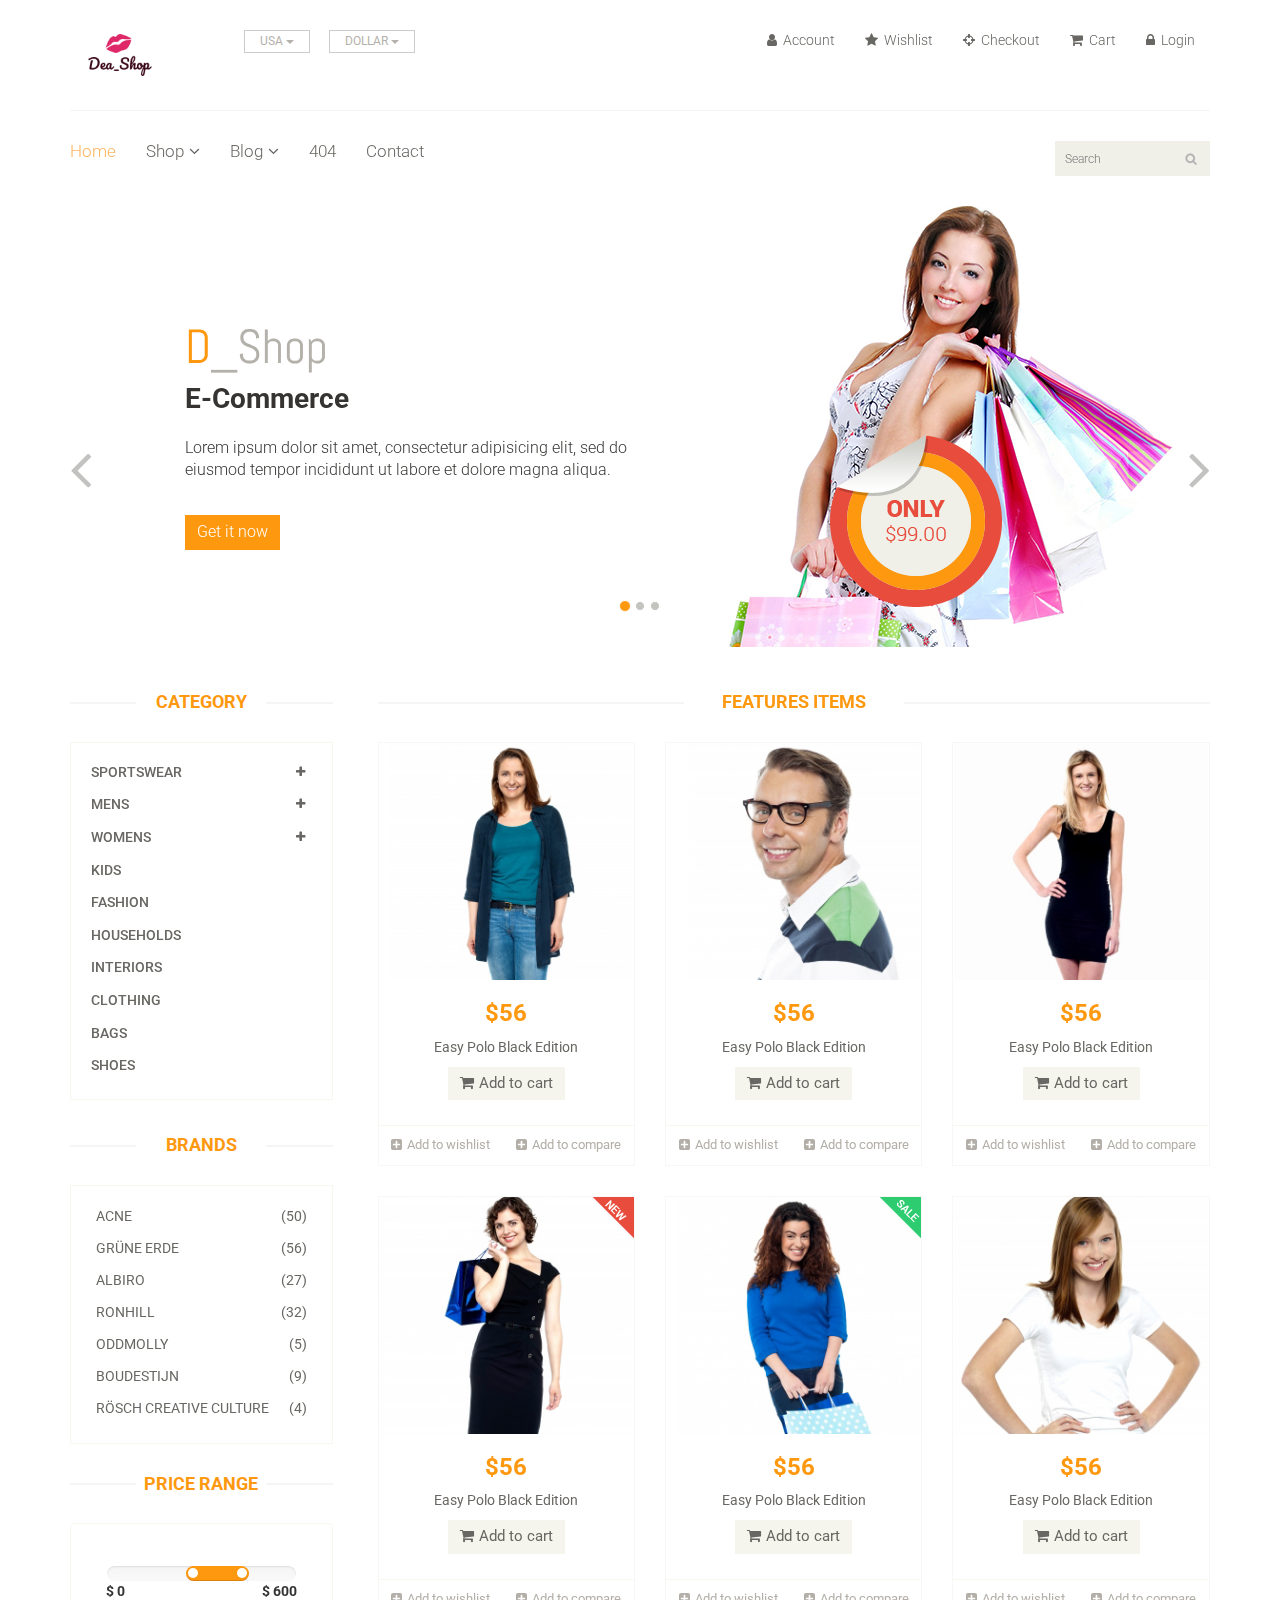
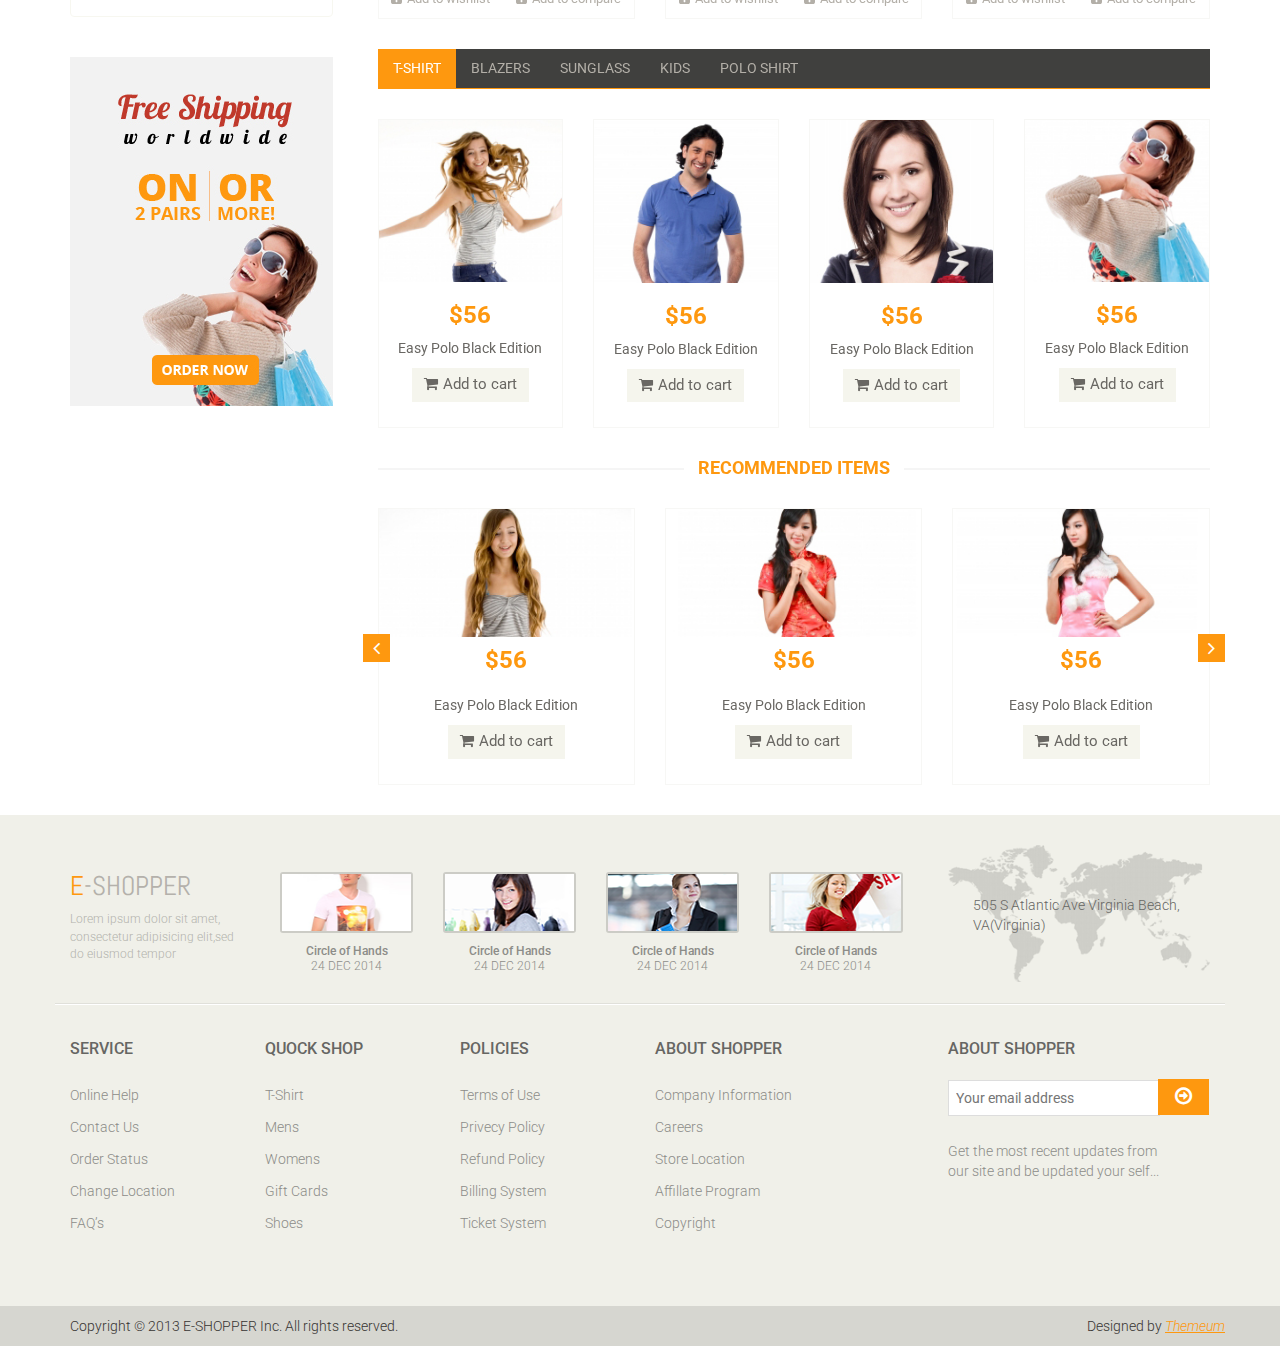
==== commit cfbae5c5: "Index.html" ====
--- a/index.html
+++ b/index.html
@@ -132,8 +132,8 @@
 						<div class="carousel-inner">
 							<div class="item active">
 								<div class="col-sm-6">
-									<h1><span>E</span>-SHOPPER</h1>
-									<h2>Free E-Commerce Template</h2>
+									<h1><span>D</span>_Shop</h1>
+									<h2>E-Commerce</h2>
 									<p>Lorem ipsum dolor sit amet, consectetur adipisicing elit, sed do eiusmod tempor incididunt ut labore et dolore magna aliqua. </p>
 									<button type="button" class="btn btn-default get">Get it now</button>
 								</div>
@@ -1041,4 +1041,4 @@
     <script src="js/jquery.prettyPhoto.js"></script>
     <script src="js/main.js"></script>
 </body>
-</html>+</html>
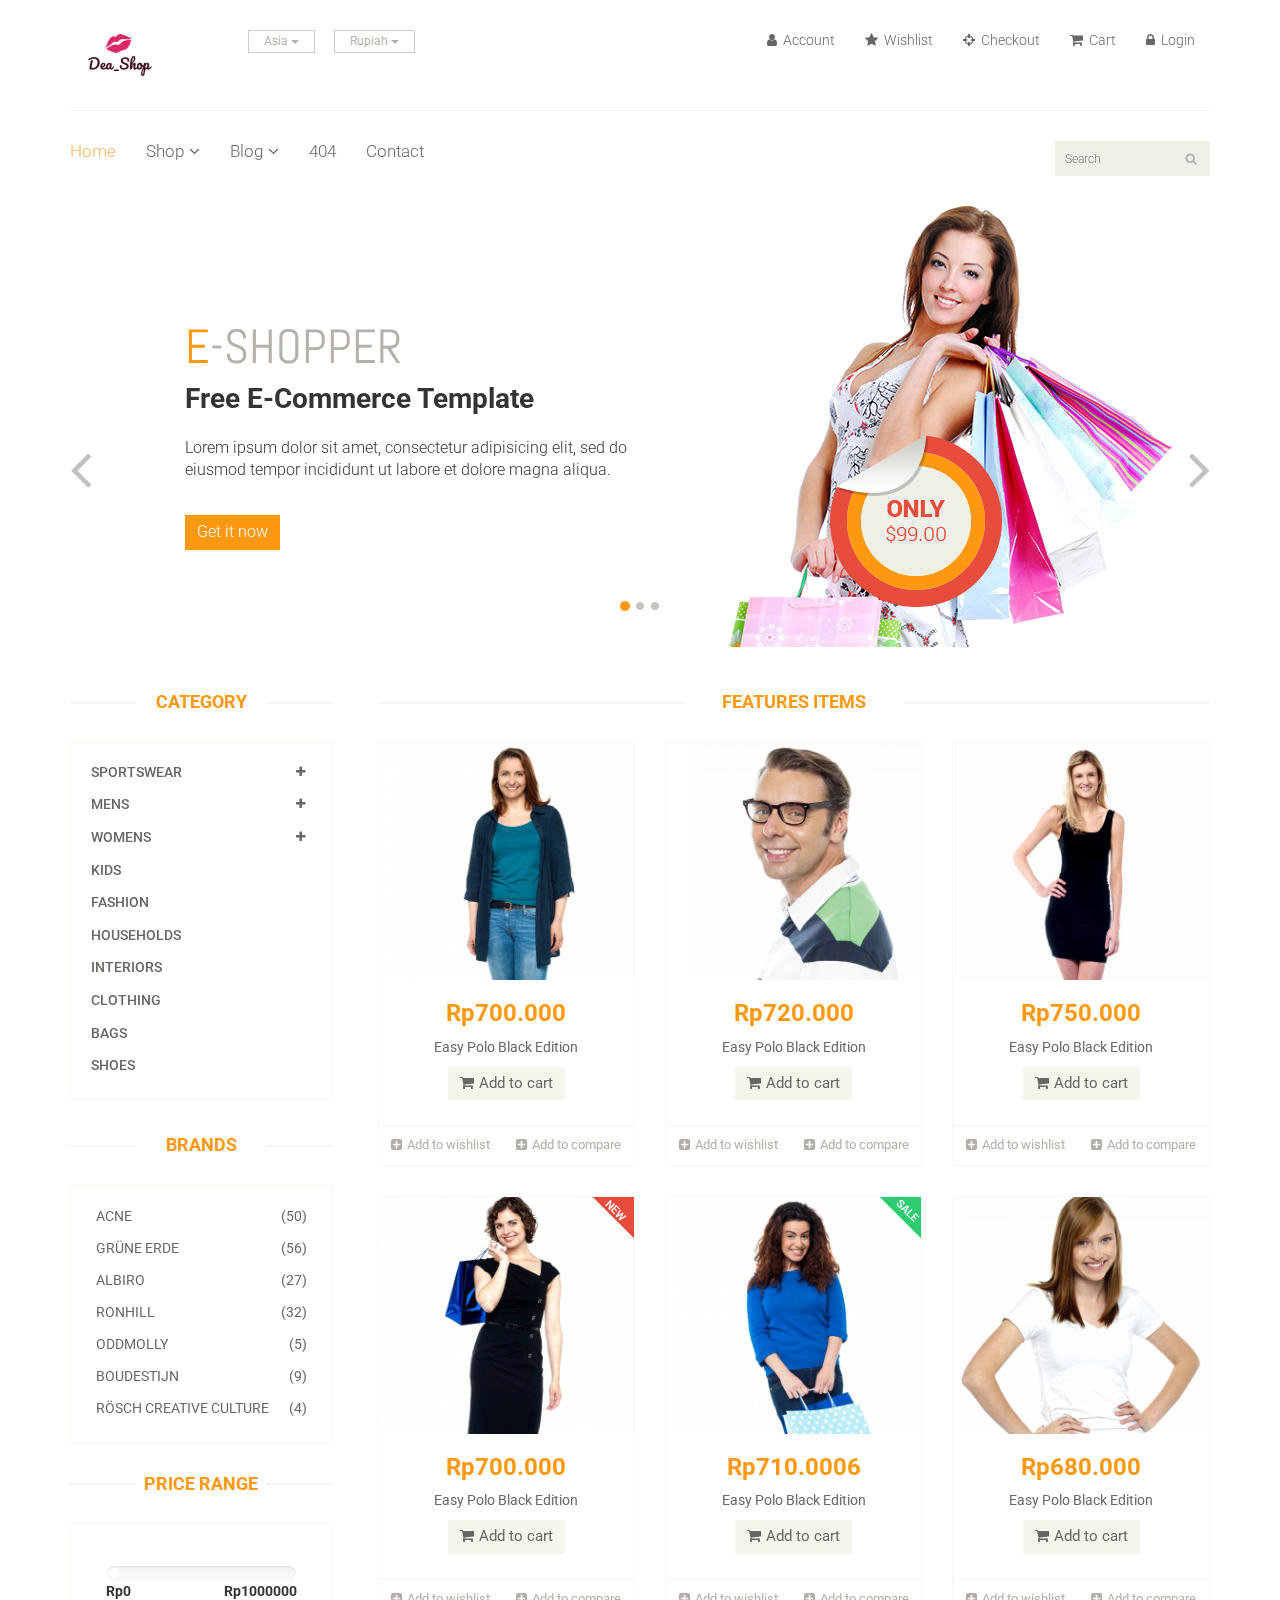
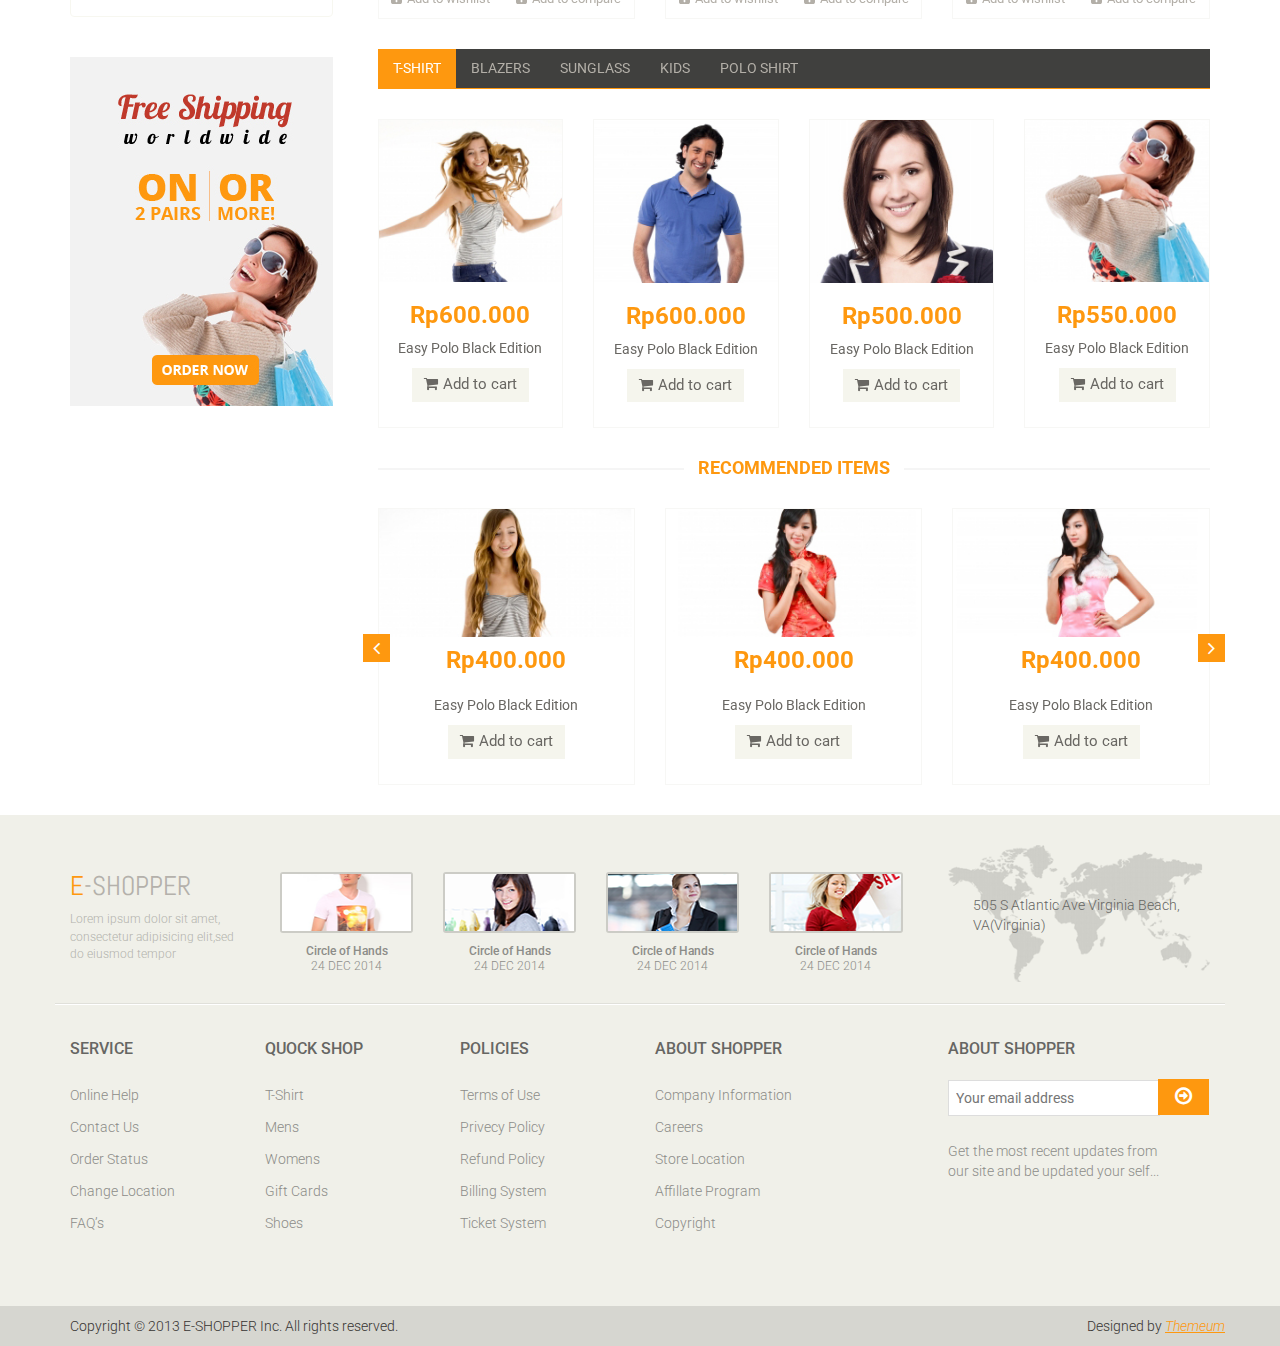
==== commit 8acaa95f: "Update index.html" ====
--- a/index.html
+++ b/index.html
@@ -37,7 +37,7 @@
 						<div class="btn-group pull-right clearfix">
 							<div class="btn-group">
 								<button type="button" class="btn btn-default dropdown-toggle usa" data-toggle="dropdown">
-									USA
+									Asia
 									<span class="caret"></span>
 								</button>
 								<ul class="dropdown-menu">
@@ -48,12 +48,13 @@
 							
 							<div class="btn-group">
 								<button type="button" class="btn btn-default dropdown-toggle usa" data-toggle="dropdown">
-									DOLLAR
+									Rupiah
 									<span class="caret"></span>
 								</button>
 								<ul class="dropdown-menu">
 									<li><a href="">USD</a></li>
 									<li><a href="">Pound</a></li>
+									<li><a href="">Rupiah</a></li>
 								</ul>
 							</div>
 						</div>
@@ -132,8 +133,8 @@
 						<div class="carousel-inner">
 							<div class="item active">
 								<div class="col-sm-6">
-									<h1><span>D</span>_Shop</h1>
-									<h2>E-Commerce</h2>
+									<h1><span>E</span>-SHOPPER</h1>
+									<h2>Free E-Commerce Template</h2>
 									<p>Lorem ipsum dolor sit amet, consectetur adipisicing elit, sed do eiusmod tempor incididunt ut labore et dolore magna aliqua. </p>
 									<button type="button" class="btn btn-default get">Get it now</button>
 								</div>
@@ -314,8 +315,8 @@
 						<div class="price-range"><!--price-range-->
 							<h2>Price Range</h2>
 							<div class="well text-center">
-								 <input type="text" class="span2" value="" data-slider-min="0" data-slider-max="600" data-slider-step="5" data-slider-value="[250,450]" id="sl2" ><br />
-								 <b class="pull-left">$ 0</b> <b class="pull-right">$ 600</b>
+								 <input type="text" class="span2" value="" data-slider-min="0" data-slider-max="1000000" data-slider-step="5" data-slider-value="[250,450]" id="sl2" ><br />
+								 <b class="pull-left">Rp0</b> <b class="pull-right">Rp1000000</b>
 							</div>
 						</div><!--/price-range-->
 						
@@ -334,13 +335,13 @@
 								<div class="single-products">
 										<div class="productinfo text-center">
 											<img src="images/home/product1.jpg" alt="" />
-											<h2>$56</h2>
+											<h2>Rp700.000</h2>
 											<p>Easy Polo Black Edition</p>
 											<a href="#" class="btn btn-default add-to-cart"><i class="fa fa-shopping-cart"></i>Add to cart</a>
 										</div>
 										<div class="product-overlay">
 											<div class="overlay-content">
-												<h2>$56</h2>
+												<h2>Rp700.000</h2>
 												<p>Easy Polo Black Edition</p>
 												<a href="#" class="btn btn-default add-to-cart"><i class="fa fa-shopping-cart"></i>Add to cart</a>
 											</div>
@@ -359,13 +360,13 @@
 								<div class="single-products">
 									<div class="productinfo text-center">
 										<img src="images/home/product2.jpg" alt="" />
-										<h2>$56</h2>
+										<h2>Rp720.000</h2>
 										<p>Easy Polo Black Edition</p>
 										<a href="#" class="btn btn-default add-to-cart"><i class="fa fa-shopping-cart"></i>Add to cart</a>
 									</div>
 									<div class="product-overlay">
 										<div class="overlay-content">
-											<h2>$56</h2>
+											<h2>Rp720.000</h2>
 											<p>Easy Polo Black Edition</p>
 											<a href="#" class="btn btn-default add-to-cart"><i class="fa fa-shopping-cart"></i>Add to cart</a>
 										</div>
@@ -384,13 +385,13 @@
 								<div class="single-products">
 									<div class="productinfo text-center">
 										<img src="images/home/product3.jpg" alt="" />
-										<h2>$56</h2>
+										<h2>Rp750.000</h2>
 										<p>Easy Polo Black Edition</p>
 										<a href="#" class="btn btn-default add-to-cart"><i class="fa fa-shopping-cart"></i>Add to cart</a>
 									</div>
 									<div class="product-overlay">
 										<div class="overlay-content">
-											<h2>$56</h2>
+											<h2>Rp750.000</h2>
 											<p>Easy Polo Black Edition</p>
 											<a href="#" class="btn btn-default add-to-cart"><i class="fa fa-shopping-cart"></i>Add to cart</a>
 										</div>
@@ -409,13 +410,13 @@
 								<div class="single-products">
 									<div class="productinfo text-center">
 										<img src="images/home/product4.jpg" alt="" />
-										<h2>$56</h2>
+										<h2>Rp700.000</h2>
 										<p>Easy Polo Black Edition</p>
 										<a href="#" class="btn btn-default add-to-cart"><i class="fa fa-shopping-cart"></i>Add to cart</a>
 									</div>
 									<div class="product-overlay">
 										<div class="overlay-content">
-											<h2>$56</h2>
+											<h2>Rp700.000</h2>
 											<p>Easy Polo Black Edition</p>
 											<a href="#" class="btn btn-default add-to-cart"><i class="fa fa-shopping-cart"></i>Add to cart</a>
 										</div>
@@ -435,13 +436,13 @@
 								<div class="single-products">
 									<div class="productinfo text-center">
 										<img src="images/home/product5.jpg" alt="" />
-										<h2>$56</h2>
+										<h2>Rp710.0006</h2>
 										<p>Easy Polo Black Edition</p>
 										<a href="#" class="btn btn-default add-to-cart"><i class="fa fa-shopping-cart"></i>Add to cart</a>
 									</div>
 									<div class="product-overlay">
 										<div class="overlay-content">
-											<h2>$56</h2>
+											<h2>Rp710.000</h2>
 											<p>Easy Polo Black Edition</p>
 											<a href="#" class="btn btn-default add-to-cart"><i class="fa fa-shopping-cart"></i>Add to cart</a>
 										</div>
@@ -461,13 +462,13 @@
 								<div class="single-products">
 									<div class="productinfo text-center">
 										<img src="images/home/product6.jpg" alt="" />
-										<h2>$56</h2>
+										<h2>Rp680.000</h2>
 										<p>Easy Polo Black Edition</p>
 										<a href="#" class="btn btn-default add-to-cart"><i class="fa fa-shopping-cart"></i>Add to cart</a>
 									</div>
 									<div class="product-overlay">
 										<div class="overlay-content">
-											<h2>$56</h2>
+											<h2>Rp680.000</h2>
 											<p>Easy Polo Black Edition</p>
 											<a href="#" class="btn btn-default add-to-cart"><i class="fa fa-shopping-cart"></i>Add to cart</a>
 										</div>
@@ -501,7 +502,7 @@
 										<div class="single-products">
 											<div class="productinfo text-center">
 												<img src="images/home/gallery1.jpg" alt="" />
-												<h2>$56</h2>
+												<h2>Rp600.000</h2>
 												<p>Easy Polo Black Edition</p>
 												<a href="#" class="btn btn-default add-to-cart"><i class="fa fa-shopping-cart"></i>Add to cart</a>
 											</div>
@@ -514,7 +515,7 @@
 										<div class="single-products">
 											<div class="productinfo text-center">
 												<img src="images/home/gallery2.jpg" alt="" />
-												<h2>$56</h2>
+												<h2>Rp600.000</h2>
 												<p>Easy Polo Black Edition</p>
 												<a href="#" class="btn btn-default add-to-cart"><i class="fa fa-shopping-cart"></i>Add to cart</a>
 											</div>
@@ -527,7 +528,7 @@
 										<div class="single-products">
 											<div class="productinfo text-center">
 												<img src="images/home/gallery3.jpg" alt="" />
-												<h2>$56</h2>
+												<h2>Rp500.000</h2>
 												<p>Easy Polo Black Edition</p>
 												<a href="#" class="btn btn-default add-to-cart"><i class="fa fa-shopping-cart"></i>Add to cart</a>
 											</div>
@@ -540,7 +541,7 @@
 										<div class="single-products">
 											<div class="productinfo text-center">
 												<img src="images/home/gallery4.jpg" alt="" />
-												<h2>$56</h2>
+												<h2>Rp550.000</h2>
 												<p>Easy Polo Black Edition</p>
 												<a href="#" class="btn btn-default add-to-cart"><i class="fa fa-shopping-cart"></i>Add to cart</a>
 											</div>
@@ -556,7 +557,7 @@
 										<div class="single-products">
 											<div class="productinfo text-center">
 												<img src="images/home/gallery4.jpg" alt="" />
-												<h2>$56</h2>
+												<h2>Rp790.000</h2>
 												<p>Easy Polo Black Edition</p>
 												<a href="#" class="btn btn-default add-to-cart"><i class="fa fa-shopping-cart"></i>Add to cart</a>
 											</div>
@@ -569,7 +570,7 @@
 										<div class="single-products">
 											<div class="productinfo text-center">
 												<img src="images/home/gallery3.jpg" alt="" />
-												<h2>$56</h2>
+												<h2>Rp740.000</h2>
 												<p>Easy Polo Black Edition</p>
 												<a href="#" class="btn btn-default add-to-cart"><i class="fa fa-shopping-cart"></i>Add to cart</a>
 											</div>
@@ -582,7 +583,7 @@
 										<div class="single-products">
 											<div class="productinfo text-center">
 												<img src="images/home/gallery2.jpg" alt="" />
-												<h2>$56</h2>
+												<h2>Rp760.000</h2>
 												<p>Easy Polo Black Edition</p>
 												<a href="#" class="btn btn-default add-to-cart"><i class="fa fa-shopping-cart"></i>Add to cart</a>
 											</div>
@@ -595,7 +596,7 @@
 										<div class="single-products">
 											<div class="productinfo text-center">
 												<img src="images/home/gallery1.jpg" alt="" />
-												<h2>$56</h2>
+												<h2>Rp760.000</h2>
 												<p>Easy Polo Black Edition</p>
 												<a href="#" class="btn btn-default add-to-cart"><i class="fa fa-shopping-cart"></i>Add to cart</a>
 											</div>
@@ -611,7 +612,7 @@
 										<div class="single-products">
 											<div class="productinfo text-center">
 												<img src="images/home/gallery3.jpg" alt="" />
-												<h2>$56</h2>
+												<h2>Rp500.000</h2>
 												<p>Easy Polo Black Edition</p>
 												<a href="#" class="btn btn-default add-to-cart"><i class="fa fa-shopping-cart"></i>Add to cart</a>
 											</div>
@@ -624,7 +625,7 @@
 										<div class="single-products">
 											<div class="productinfo text-center">
 												<img src="images/home/gallery4.jpg" alt="" />
-												<h2>$56</h2>
+												<h2>Rp520.000</h2>
 												<p>Easy Polo Black Edition</p>
 												<a href="#" class="btn btn-default add-to-cart"><i class="fa fa-shopping-cart"></i>Add to cart</a>
 											</div>
@@ -637,7 +638,7 @@
 										<div class="single-products">
 											<div class="productinfo text-center">
 												<img src="images/home/gallery1.jpg" alt="" />
-												<h2>$56</h2>
+												<h2>Rp760.000</h2>
 												<p>Easy Polo Black Edition</p>
 												<a href="#" class="btn btn-default add-to-cart"><i class="fa fa-shopping-cart"></i>Add to cart</a>
 											</div>
@@ -650,7 +651,7 @@
 										<div class="single-products">
 											<div class="productinfo text-center">
 												<img src="images/home/gallery2.jpg" alt="" />
-												<h2>$56</h2>
+												<h2>Rp705.000</h2>
 												<p>Easy Polo Black Edition</p>
 												<a href="#" class="btn btn-default add-to-cart"><i class="fa fa-shopping-cart"></i>Add to cart</a>
 											</div>
@@ -666,7 +667,7 @@
 										<div class="single-products">
 											<div class="productinfo text-center">
 												<img src="images/home/gallery1.jpg" alt="" />
-												<h2>$56</h2>
+												<h2>Rp715.000</h2>
 												<p>Easy Polo Black Edition</p>
 												<a href="#" class="btn btn-default add-to-cart"><i class="fa fa-shopping-cart"></i>Add to cart</a>
 											</div>
@@ -679,7 +680,7 @@
 										<div class="single-products">
 											<div class="productinfo text-center">
 												<img src="images/home/gallery2.jpg" alt="" />
-												<h2>$56</h2>
+												<h2>Rp626.000</h2>
 												<p>Easy Polo Black Edition</p>
 												<a href="#" class="btn btn-default add-to-cart"><i class="fa fa-shopping-cart"></i>Add to cart</a>
 											</div>
@@ -692,7 +693,7 @@
 										<div class="single-products">
 											<div class="productinfo text-center">
 												<img src="images/home/gallery3.jpg" alt="" />
-												<h2>$56</h2>
+												<h2>Rp730.000</h2>
 												<p>Easy Polo Black Edition</p>
 												<a href="#" class="btn btn-default add-to-cart"><i class="fa fa-shopping-cart"></i>Add to cart</a>
 											</div>
@@ -705,7 +706,7 @@
 										<div class="single-products">
 											<div class="productinfo text-center">
 												<img src="images/home/gallery4.jpg" alt="" />
-												<h2>$56</h2>
+												<h2>Rp700.000</h2>
 												<p>Easy Polo Black Edition</p>
 												<a href="#" class="btn btn-default add-to-cart"><i class="fa fa-shopping-cart"></i>Add to cart</a>
 											</div>
@@ -721,7 +722,7 @@
 										<div class="single-products">
 											<div class="productinfo text-center">
 												<img src="images/home/gallery2.jpg" alt="" />
-												<h2>$56</h2>
+												<h2>Rp700.000</h2>
 												<p>Easy Polo Black Edition</p>
 												<a href="#" class="btn btn-default add-to-cart"><i class="fa fa-shopping-cart"></i>Add to cart</a>
 											</div>
@@ -734,7 +735,7 @@
 										<div class="single-products">
 											<div class="productinfo text-center">
 												<img src="images/home/gallery4.jpg" alt="" />
-												<h2>$56</h2>
+												<h2>Rp700.000</h2>
 												<p>Easy Polo Black Edition</p>
 												<a href="#" class="btn btn-default add-to-cart"><i class="fa fa-shopping-cart"></i>Add to cart</a>
 											</div>
@@ -747,7 +748,7 @@
 										<div class="single-products">
 											<div class="productinfo text-center">
 												<img src="images/home/gallery3.jpg" alt="" />
-												<h2>$56</h2>
+												<h2>Rp450.000</h2>
 												<p>Easy Polo Black Edition</p>
 												<a href="#" class="btn btn-default add-to-cart"><i class="fa fa-shopping-cart"></i>Add to cart</a>
 											</div>
@@ -760,7 +761,7 @@
 										<div class="single-products">
 											<div class="productinfo text-center">
 												<img src="images/home/gallery1.jpg" alt="" />
-												<h2>$56</h2>
+												<h2>Rp450.000</h2>
 												<p>Easy Polo Black Edition</p>
 												<a href="#" class="btn btn-default add-to-cart"><i class="fa fa-shopping-cart"></i>Add to cart</a>
 											</div>
@@ -783,7 +784,7 @@
 											<div class="single-products">
 												<div class="productinfo text-center">
 													<img src="images/home/recommend1.jpg" alt="" />
-													<h2>$56</h2>
+													<h2>Rp400.000</h2>
 													<p>Easy Polo Black Edition</p>
 													<a href="#" class="btn btn-default add-to-cart"><i class="fa fa-shopping-cart"></i>Add to cart</a>
 												</div>
@@ -796,7 +797,7 @@
 											<div class="single-products">
 												<div class="productinfo text-center">
 													<img src="images/home/recommend2.jpg" alt="" />
-													<h2>$56</h2>
+													<h2>Rp400.000</h2>
 													<p>Easy Polo Black Edition</p>
 													<a href="#" class="btn btn-default add-to-cart"><i class="fa fa-shopping-cart"></i>Add to cart</a>
 												</div>
@@ -809,7 +810,7 @@
 											<div class="single-products">
 												<div class="productinfo text-center">
 													<img src="images/home/recommend3.jpg" alt="" />
-													<h2>$56</h2>
+													<h2>Rp400.000</h2>
 													<p>Easy Polo Black Edition</p>
 													<a href="#" class="btn btn-default add-to-cart"><i class="fa fa-shopping-cart"></i>Add to cart</a>
 												</div>
@@ -824,7 +825,7 @@
 											<div class="single-products">
 												<div class="productinfo text-center">
 													<img src="images/home/recommend1.jpg" alt="" />
-													<h2>$56</h2>
+													<h2>Rp400.000</h2>
 													<p>Easy Polo Black Edition</p>
 													<a href="#" class="btn btn-default add-to-cart"><i class="fa fa-shopping-cart"></i>Add to cart</a>
 												</div>
@@ -837,7 +838,7 @@
 											<div class="single-products">
 												<div class="productinfo text-center">
 													<img src="images/home/recommend2.jpg" alt="" />
-													<h2>$56</h2>
+													<h2>Rp400.000</h2>
 													<p>Easy Polo Black Edition</p>
 													<a href="#" class="btn btn-default add-to-cart"><i class="fa fa-shopping-cart"></i>Add to cart</a>
 												</div>
@@ -850,7 +851,7 @@
 											<div class="single-products">
 												<div class="productinfo text-center">
 													<img src="images/home/recommend3.jpg" alt="" />
-													<h2>$56</h2>
+													<h2>Rp400.000</h2>
 													<p>Easy Polo Black Edition</p>
 													<a href="#" class="btn btn-default add-to-cart"><i class="fa fa-shopping-cart"></i>Add to cart</a>
 												</div>
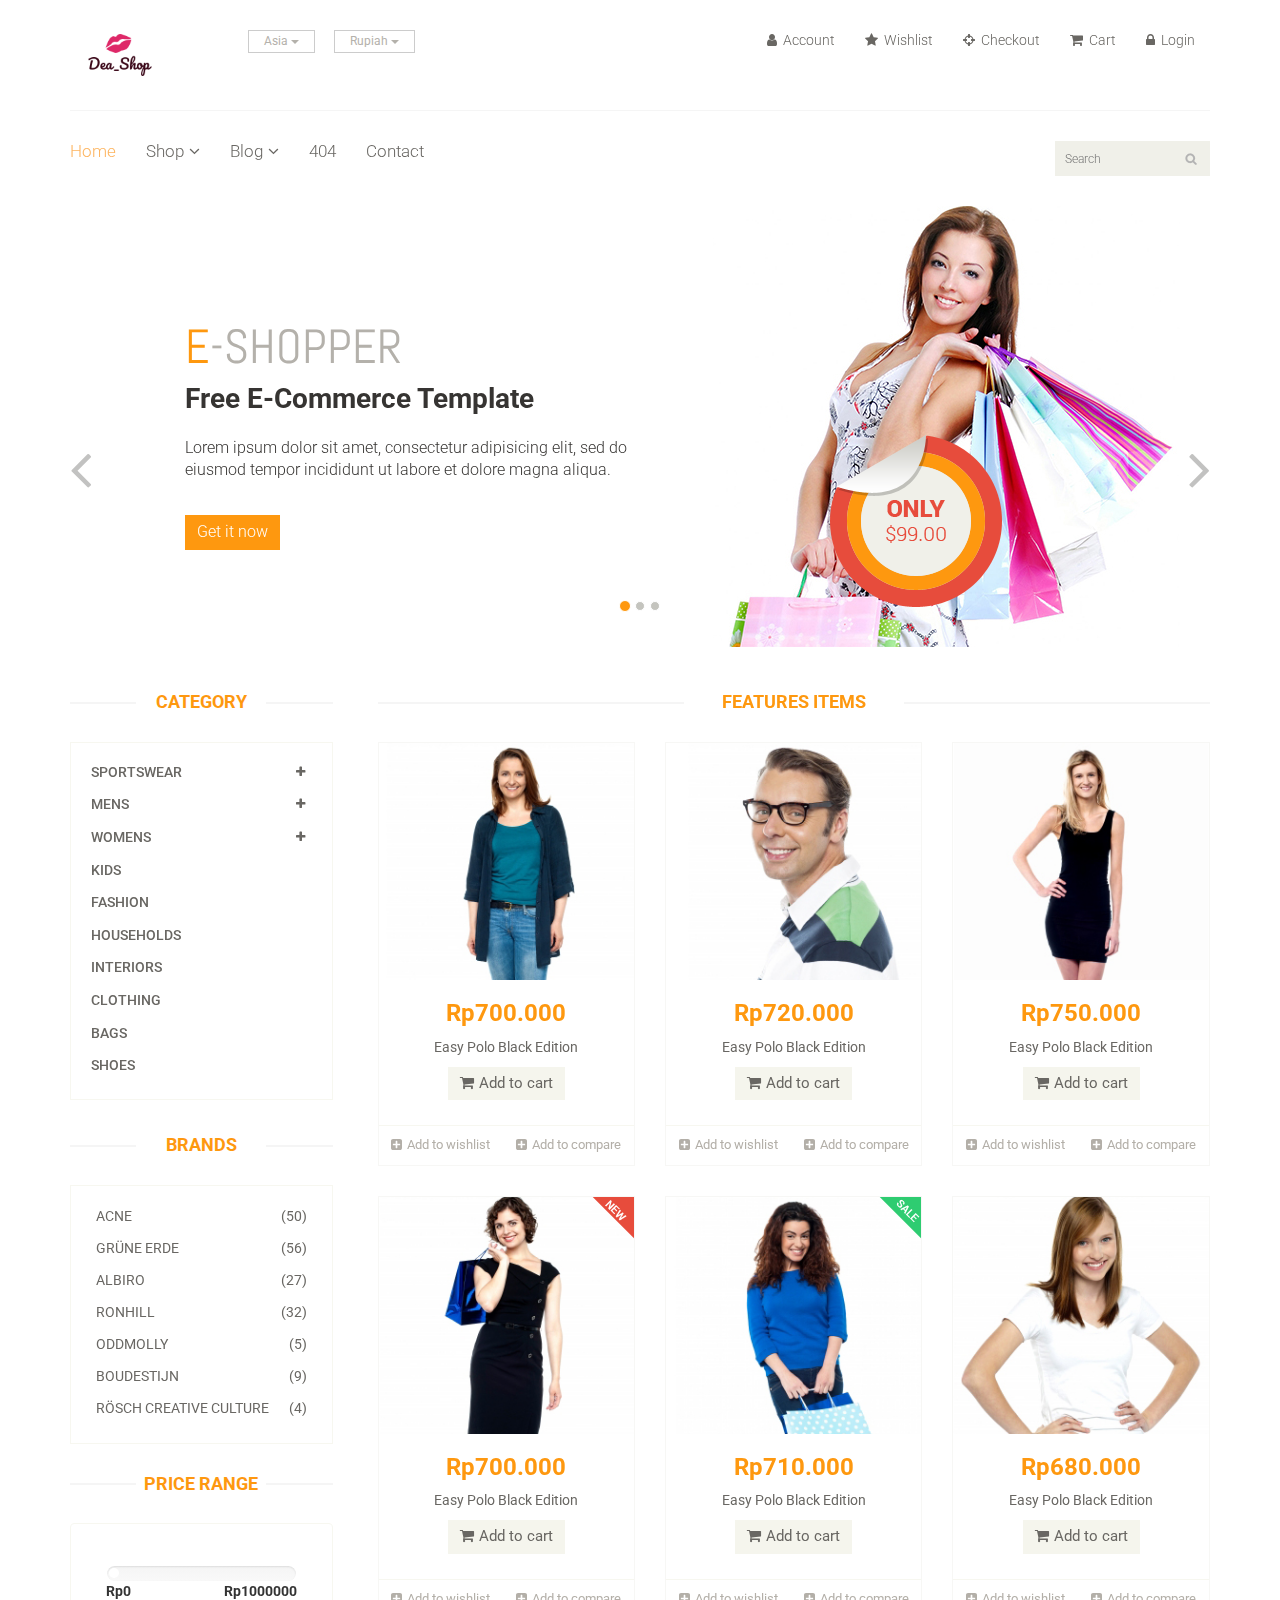
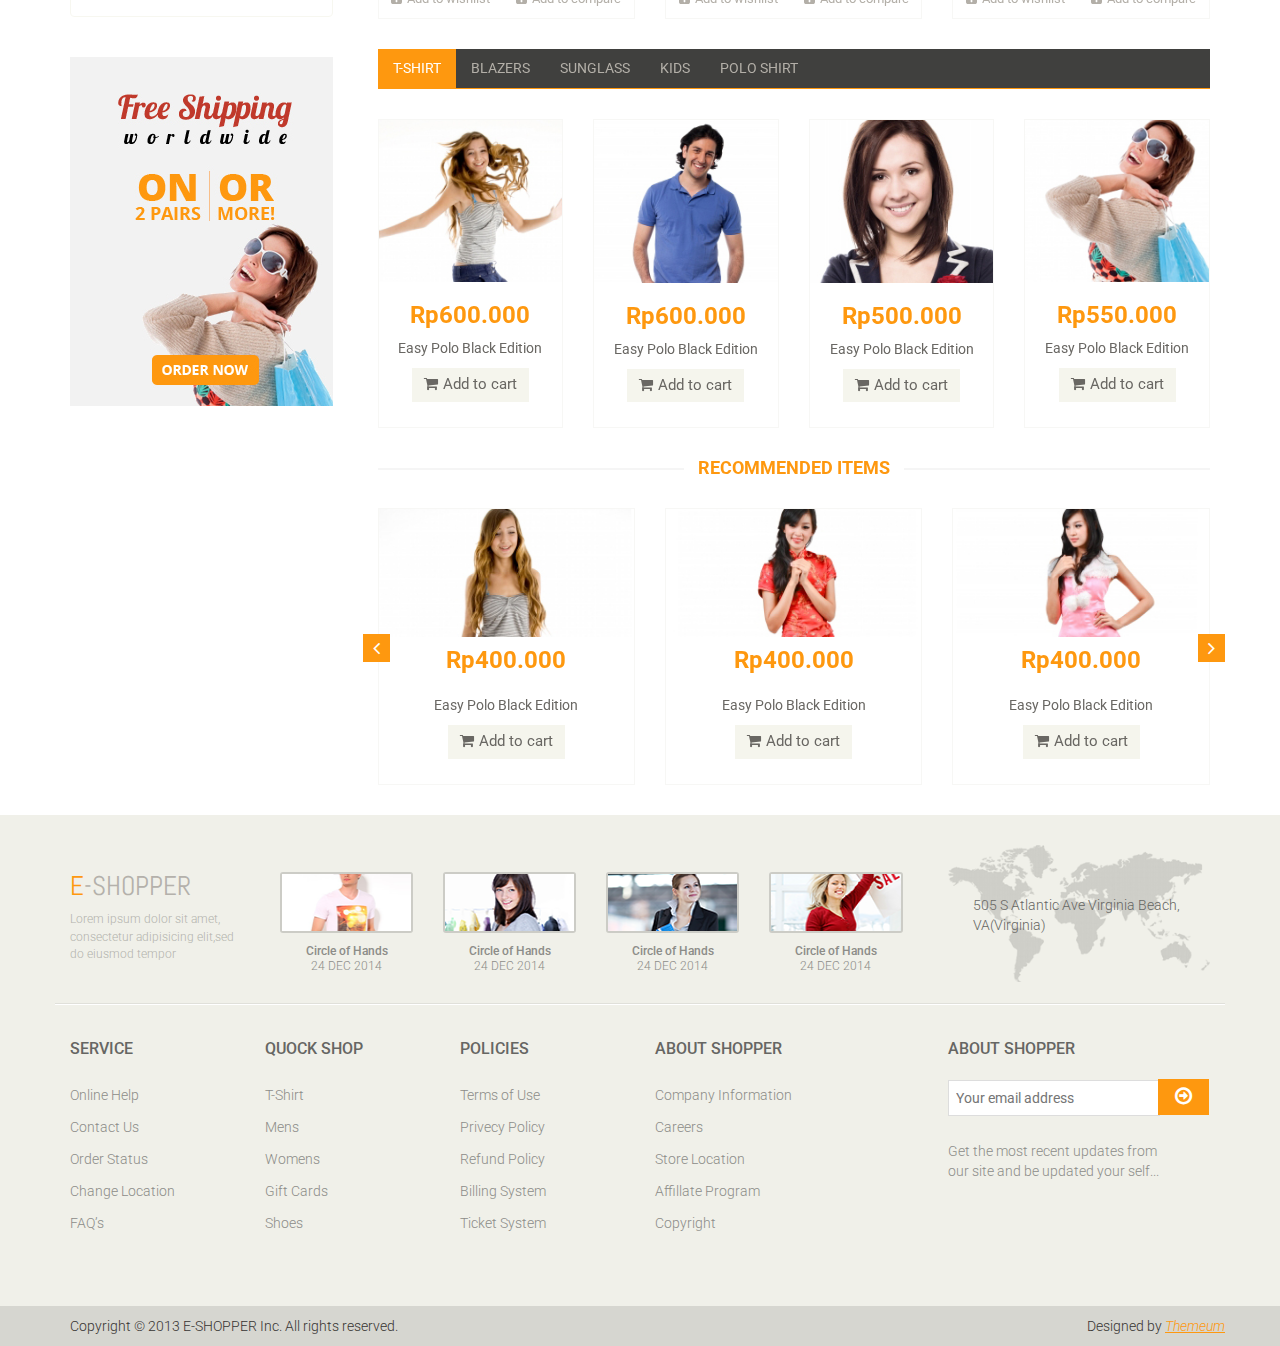
==== commit cab4b972: "Update index.html" ====
--- a/index.html
+++ b/index.html
@@ -436,7 +436,7 @@
 								<div class="single-products">
 									<div class="productinfo text-center">
 										<img src="images/home/product5.jpg" alt="" />
-										<h2>Rp710.0006</h2>
+										<h2>Rp710.000</h2>
 										<p>Easy Polo Black Edition</p>
 										<a href="#" class="btn btn-default add-to-cart"><i class="fa fa-shopping-cart"></i>Add to cart</a>
 									</div>
